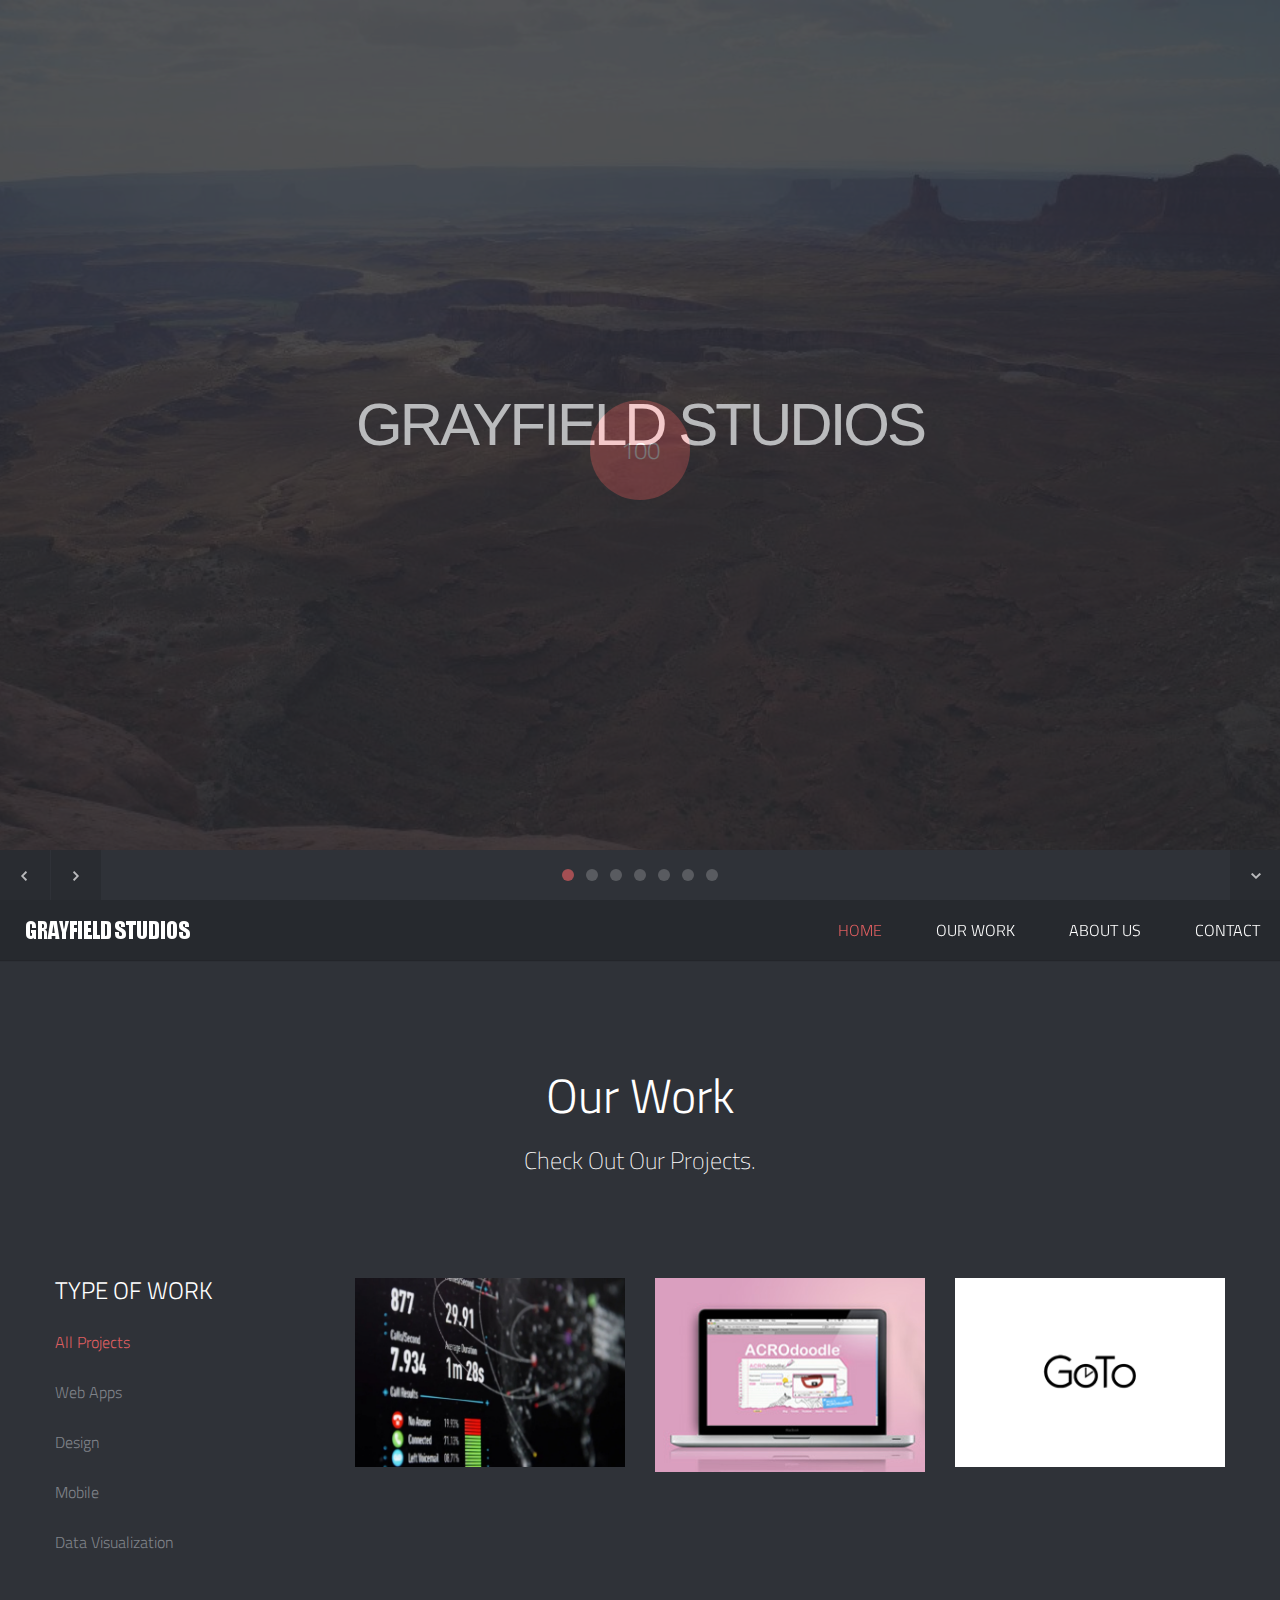
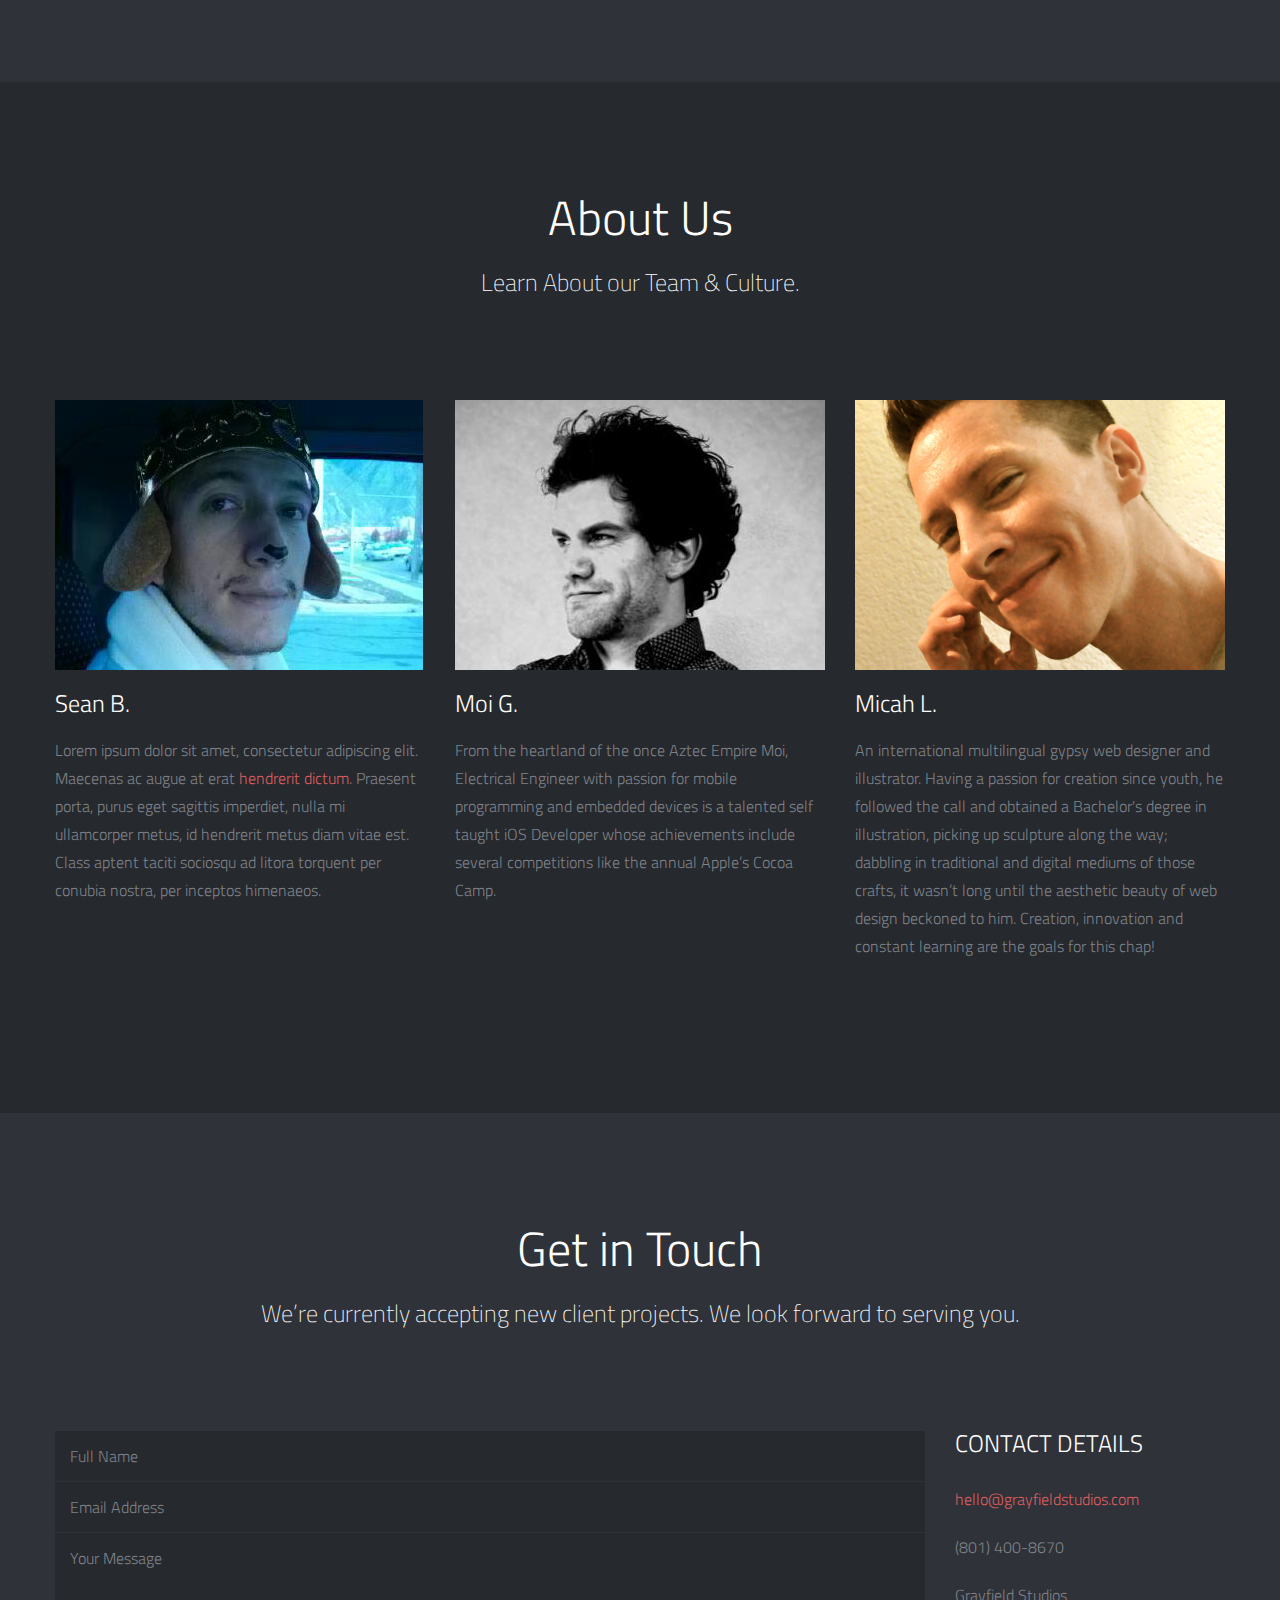
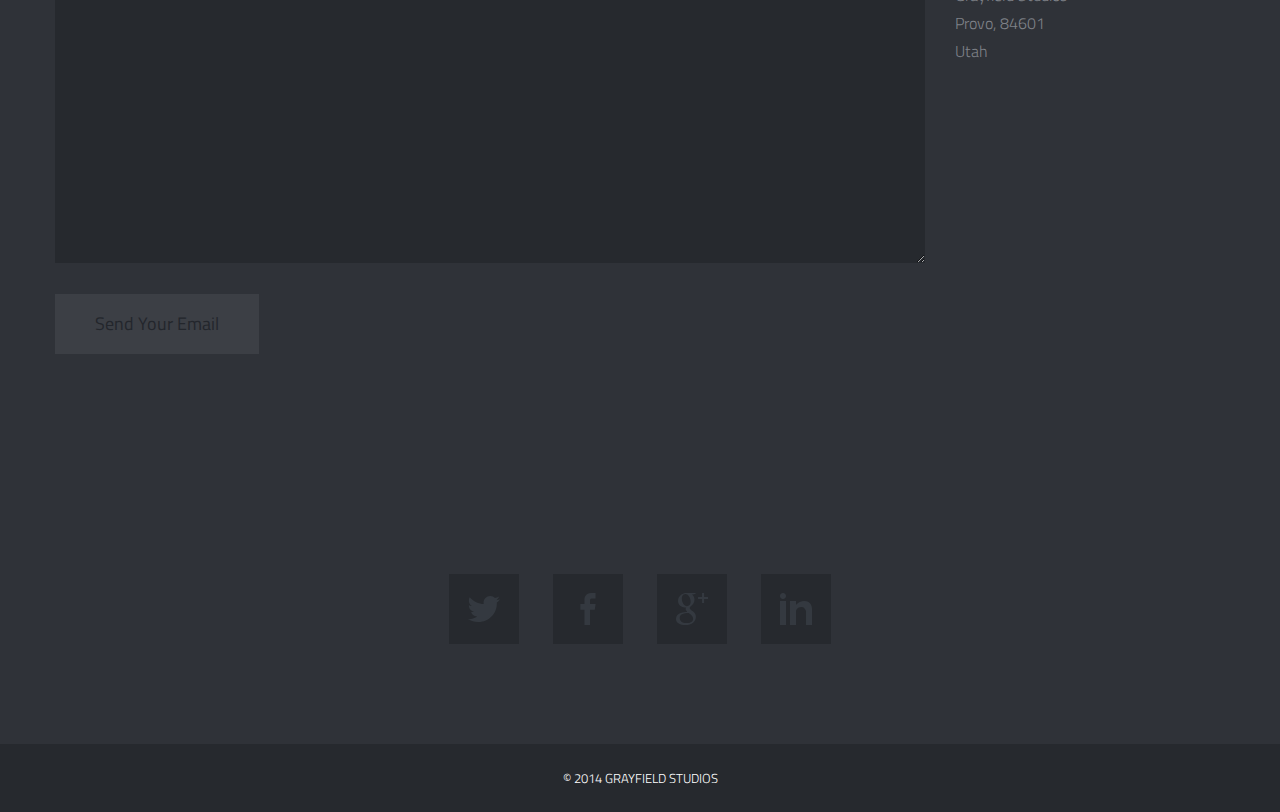
==== index1.html @ 5383a5b3 "First Github commit" ====
<!DOCTYPE html>
<!--[if lt IE 7]><html class="no-js lt-ie9 lt-ie8 lt-ie7" lang="en"> <![endif]-->
<!--[if (IE 7)&!(IEMobile)]><html class="no-js lt-ie9 lt-ie8" lang="en"><![endif]-->
<!--[if (IE 8)&!(IEMobile)]><html class="no-js lt-ie9" lang="en"><![endif]-->
<!--[if (IE 9)]><html class="no-js ie9" lang="en"><![endif]-->
<!--[if gt IE 8]><!--> <html lang="en-US"> <!--<![endif]-->
<head>

<!-- Meta Tags -->
<meta http-equiv="Content-Type" content="text/html; charset=UTF-8" />

<title>Grayfield Studios</title>

<meta name="description" content="Insert Your Site Description" />

<!-- Mobile Specifics -->
<meta name="viewport" content="width=device-width, initial-scale=1.0">
<meta name="HandheldFriendly" content="true"/>
<meta name="MobileOptimized" content="320"/>

<!-- Mobile Internet Explorer ClearType Technology -->
<!--[if IEMobile]>  <meta http-equiv="cleartype" content="on">  <![endif]-->

<!-- Bootstrap -->
<link href="_include/css/bootstrap.min.css" rel="stylesheet">

<!-- Main Style -->
<link href="_include/css/main.css" rel="stylesheet">

<!-- Supersized -->
<link href="_include/css/supersized.css" rel="stylesheet">
<link href="_include/css/supersized.shutter.css" rel="stylesheet">

<!-- FancyBox -->
<link href="_include/css/fancybox/jquery.fancybox.css" rel="stylesheet">

<!-- Font Icons -->
<link href="_include/css/fonts.css" rel="stylesheet">

<!-- Shortcodes -->
<link href="_include/css/shortcodes.css" rel="stylesheet">

<!-- Responsive -->
<link href="_include/css/bootstrap-responsive.min.css" rel="stylesheet">
<link href="_include/css/responsive.css" rel="stylesheet">

<!-- Supersized -->
<link href="_include/css/supersized.css" rel="stylesheet">
<link href="_include/css/supersized.shutter.css" rel="stylesheet">

<!-- Google Font -->
<link href='http://fonts.googleapis.com/css?family=Titillium+Web:400,200,200italic,300,300italic,400italic,600,600italic,700,700italic,900' rel='stylesheet' type='text/css'>

<!-- Fav Icon -->
<link rel="shortcut icon" href="#">

<link rel="apple-touch-icon" href="#">
<link rel="apple-touch-icon" sizes="114x114" href="#">
<link rel="apple-touch-icon" sizes="72x72" href="#">
<link rel="apple-touch-icon" sizes="144x144" href="#">

<!-- Modernizr -->
<script src="_include/js/modernizr.js"></script>

<!-- Analytics -->
<!--<script type="text/javascript">

  var _gaq = _gaq || [];
  _gaq.push(['_setAccount', 'Insert Your Code']);
  _gaq.push(['_trackPageview']);

  (function() {
    var ga = document.createElement('script'); ga.type = 'text/javascript'; ga.async = true;
    ga.src = ('https:' == document.location.protocol ? 'https://ssl' : 'http://www') + '.google-analytics.com/ga.js';
    var s = document.getElementsByTagName('script')[0]; s.parentNode.insertBefore(ga, s);
  })();

</script>
-->
<script>
  (function(i,s,o,g,r,a,m){i['GoogleAnalyticsObject']=r;i[r]=i[r]||function(){
  (i[r].q=i[r].q||[]).push(arguments)},i[r].l=1*new Date();a=s.createElement(o),
  m=s.getElementsByTagName(o)[0];a.async=1;a.src=g;m.parentNode.insertBefore(a,m)
  })(window,document,'script','//www.google-analytics.com/analytics.js','ga');

  ga('create', 'UA-53917622-1', 'auto');
  ga('send', 'pageview');

</script>
<!-- End Analytics -->

</head>


<body>

<!-- This section is for Splash Screen -->
<div class="ole">
    <section id="jSplash">
    	<div id="circle"></div>
    </section>
</div>
<!-- End of Splash Screen -->

<!-- Homepage Slider -->
<div id="home-slider">
    <div class="overlay"></div>

    <div class="slider-text">
    	<div id="slidecaption"></div>
    </div>

	<div class="control-nav">
        <a id="prevslide" class="load-item"><i class="font-icon-arrow-simple-left"></i></a>
        <a id="nextslide" class="load-item"><i class="font-icon-arrow-simple-right"></i></a>
        <ul id="slide-list"></ul>

        <a id="nextsection" href="#work"><i class="font-icon-arrow-simple-down"></i></a>
    </div>
</div>
<!-- End Homepage Slider -->

<!-- Header -->
<header>
    <div class="sticky-nav">
    	<a id="mobile-nav" class="menu-nav" href="#menu-nav"></a>

        <div id="logo">
        	<a id="goUp" href="#home-slider" title="Grayfield Studios | Creative Coders">Grayfield Studio</a>
        </div>

        <nav id="menu">
        	<ul id="menu-nav">
            	<li class="current"><a href="#home-slider">Home</a></li>
                <li><a href="#work">Our Work</a></li>
                <li><a href="#about">About Us</a></li>
                <li><a href="#contact">Contact</a></li>
				<!-- <li><a href="shortcodes.html" class="external">Shortcodes</a></li> -->
            </ul>
        </nav>

    </div>
</header>
<!-- End Header -->

<!-- Our Work Section -->
<div id="work" class="page">
	<div class="container">
    	<!-- Title Page -->
        <div class="row">
            <div class="span12">
                <div class="title-page">
                    <h2 class="title">Our Work</h2>
                    <h3 class="title-description">Check Out Our Projects.</h3>
                </div>
            </div>
        </div>
        <!-- End Title Page -->

        <!-- Portfolio Projects -->
        <div class="row">
        	<div class="span3">
            	<!-- Filter -->
                <nav id="options" class="work-nav">
                    <ul id="filters" class="option-set" data-option-key="filter">
                    	<li class="type-work">Type of Work</li>
                        <li><a href="#filter" data-option-value="*" class="selected">All Projects</a></li>
                        <li><a href="#filter" data-option-value=".webapps">Web Apps</a></li>
                        <li><a href="#filter" data-option-value=".design">Design</a></li>
                        <li><a href="#filter" data-option-value=".mobile">Mobile</a></li>
                        <li><a href="#filter" data-option-value=".datavis">Data Visualization</a></li>
                    </ul>
                </nav>
                <!-- End Filter -->
            </div>

            <div class="span9">
            	<div class="row">
                	<section id="projects">
                    	<ul id="thumbs">

							<!-- Item Project and Filter Name -->
                        	<li class="item-thumbs span3 datavis webapps">
                            	<!-- Fancybox - Gallery Enabled - Title - Full Image -->
                            	<a class="hover-wrap fancybox" data-fancybox-group="gallery" title="The City" href="_include/img/work/full/image-01-full.jpg">
                                	<span class="overlay-img"></span>
                                    <span class="overlay-img-thumb font-icon-plus"></span>
                                </a>
                                <!-- Thumb Image and Description -->
                                <img src="_include/img/work/thumbs/image-01.jpg" alt="Lorem ipsum dolor sit amet, consectetur adipiscing elit. Phasellus quis elementum odio. Curabitur pellentesque, dolor vel pharetra mollis.">
                            </li>
                        	<!-- End Item Project -->

							<!-- Item Project and Filter Name -->
                        	<li class="item-thumbs span3 design webapps">
                            	<!-- Fancybox - Gallery Enabled - Title - Full Image -->
                            	<a class="hover-wrap fancybox" data-fancybox-group="gallery" title="ACROdoodle" href="_include/img/work/full/image-02-full.jpg">
                                	<span class="overlay-img"></span>
                                    <span class="overlay-img-thumb font-icon-plus"></span>
                                </a>
                                <!-- Thumb Image and Description -->
                                <img src="_include/img/work/thumbs/image-02.jpg" alt="Lorem ipsum dolor sit amet, consectetur adipiscing elit. Phasellus quis elementum odio. Curabitur pellentesque, dolor vel pharetra mollis.">
                            </li>
                        	<!-- End Item Project -->

							<!-- Item Project and Filter Name -->
                        	<li class="item-thumbs span3 webapps mobile design">
                            	<!-- Fancybox - Gallery Enabled - Title - Full Image -->
                            	<a class="hover-wrap fancybox" data-fancybox-group="gallery" title="GoTo" href="_include/img/work/full/image-03-full.jpg">
                                	<span class="overlay-img"></span>
                                    <span class="overlay-img-thumb font-icon-plus"></span>
                                </a>
                                <!-- Thumb Image and Description -->
                                <img src="_include/img/work/thumbs/image-03.jpg" alt="Lorem ipsum dolor sit amet, consectetur adipiscing elit. Phasellus quis elementum odio. Curabitur pellentesque, dolor vel pharetra mollis <a href='http://www.giraffon.com/goto' target=_BLANK>GoTo</a> .">
                            </li>
                        	<!-- End Item Project -->

							<!-- Item Project and Filter Name -->
                        	<!-- <li class="item-thumbs span3 mobile"> -->
                            	<!-- Fancybox Media - Gallery Enabled - Title - Link to Video -->
                            	<!-- <a class="hover-wrap fancybox-media" data-fancybox-group="video" title="Video Content From Vimeo" href="http://vimeo.com/51460511"> -->
                                	<!-- <span class="overlay-img"></span> -->
                                    <!-- <span class="overlay-img-thumb font-icon-plus"></span> -->
                                <!-- </a> -->
                                <!-- Thumb Image and Description -->
                                <!-- <img src="_include/img/work/thumbs/image-08.jpg" alt="Video"> -->
                            <!-- </li> -->
                        	<!-- End Item Project -->

                        </ul>
                    </section>

            	</div>
            </div>
        </div>
        <!-- End Portfolio Projects -->
    </div>
</div>
<!-- End Our Work Section -->

<!-- About Section -->
<div id="about" class="page-alternate">
<div class="container">
    <!-- Title Page -->
    <div class="row">
        <div class="span12">
            <div class="title-page">
                <h2 class="title">About Us</h2>
                <h3 class="title-description">Learn About our Team &amp; Culture.</h3>
            </div>
        </div>
    </div>
    <!-- End Title Page -->

    <!-- People -->
    <div class="row">

        <!-- Start Profile -->
    	<div class="span4 profile">
        	<div class="image-wrap">
                <div class="hover-wrap">
                    <span class="overlay-img"></span>
                    <span class="overlay-text-thumb">CTO/Founder</span>
                </div>
                <img src="_include/img/profile/profile-02.jpg" alt="John Doe">
            </div>
            <h3 class="profile-name">Sean B.</h3>
            <p class="profile-description">Lorem ipsum dolor sit amet, consectetur adipiscing elit. Maecenas ac augue at erat <a href="#">hendrerit dictum</a>.
            Praesent porta, purus eget sagittis imperdiet, nulla mi ullamcorper metus, id hendrerit metus diam vitae est. Class aptent taciti sociosqu ad litora torquent per conubia nostra, per inceptos himenaeos.</p>

            <!-- <div class="social">
            	<ul class="social-icons">
                	<li><a href="#"><i class="font-icon-social-twitter"></i></a></li>
                    <li><a href="#"><i class="font-icon-social-dribbble"></i></a></li>
                    <li><a href="#"><i class="font-icon-social-facebook"></i></a></li>
                </ul>
            </div> -->
        </div>
        <!-- End Profile -->

        <!-- Start Profile -->
    	<div class="span4 profile">
        	<div class="image-wrap">
                <div class="hover-wrap">
                    <span class="overlay-img"></span>
                    <span class="overlay-text-thumb">iOS Developer</span>
                </div>
                <img src="_include/img/profile/profile-moi.jpg" alt="Moi G.">
            </div>
            <h3 class="profile-name">Moi G.</h3>
            <p class="profile-description">From the heartland of the once Aztec Empire Moi, Electrical Engineer with passion for mobile programming and embedded devices is a talented self taught iOS Developer whose achievements include several competitions like the annual Apple’s Cocoa Camp.</p>

            <!-- <div class="social">
            	<ul class="social-icons">
                	<li><a href="#"><i class="font-icon-social-twitter"></i></a></li>
                    <li><a href="#"><i class="font-icon-social-email"></i></a></li>
                </ul>
            </div> -->
        </div>
        <!-- End Profile -->

        <!-- Start Profile -->
        <div class="span4 profile">
            <div class="image-wrap">
                <div class="hover-wrap">
                    <span class="overlay-img"></span>
                    <span class="overlay-text-thumb">Designer</span>
                </div>
                <img src="_include/img/profile/profile-micah.jpg" alt="Micah L.">
            </div>
            <h3 class="profile-name">Micah L.</h3>
            <p class="profile-description">An international multilingual gypsy web designer and illustrator. Having a passion for creation since youth, he followed the call and obtained a Bachelor's degree in illustration, picking up sculpture along the way; dabbling in traditional and digital mediums of those crafts, it wasn’t long until the aesthetic beauty of web design beckoned to him. Creation, innovation and constant learning are the goals for this chap!</p>

            <!-- <div class="social">
                <ul class="social-icons">
                    <li><a href="#"><i class="font-icon-social-twitter"></i></a></li>
                    <li><a href="#"><i class="font-icon-social-dribbble"></i></a></li>
                    <li><a href="#"><i class="font-icon-social-facebook"></i></a></li>
                </ul>
            </div> -->
        </div>
        <!-- End Profile -->

    </div>
    <!-- End People -->

    <!-- Spacer -->
    <div class="row"><br></div>

    <!-- People Second Row -->
   <!--  <div class="row"> -->

        <!-- Start Profile -->
       <!--  <div class="span4 profile">
            <div class="image-wrap">
                <div class="hover-wrap">
                    <span class="overlay-img"></span>
                    <span class="overlay-text-thumb">Data Visualization</span>
                </div>
                <img src="_include/img/profile/profile-01.jpg" alt="John Doe">
            </div>
            <h3 class="profile-name">Dean C.</h3>
            <p class="profile-description">Lorem ipsum dolor sit amet, consectetur adipiscing elit. Maecenas ac augue at erat <a href="#">hendrerit dictum</a>.
            Praesent porta, purus eget sagittis imperdiet, nulla mi ullamcorper metus, id hendrerit metus diam vitae est. Class aptent taciti sociosqu ad litora torquent per conubia nostra, per inceptos himenaeos.</p> -->

            <!-- <div class="social">
                <ul class="social-icons">
                    <li><a href="#"><i class="font-icon-social-twitter"></i></a></li>
                    <li><a href="#"><i class="font-icon-social-dribbble"></i></a></li>
                    <li><a href="#"><i class="font-icon-social-facebook"></i></a></li>
                </ul>
            </div> -->
       <!--  </div> -->
        <!-- End Profile -->

        <!-- Start Profile -->
        <!-- <div class="span4 profile">
            <div class="image-wrap">
                <div class="hover-wrap">
                    <span class="overlay-img"></span>
                    <span class="overlay-text-thumb">Designer</span>
                </div>
                <img src="_include/img/profile/profile-01.jpg" alt="John Doe">
            </div>
            <h3 class="profile-name">Russell O.</h3>
            <p class="profile-description">Lorem ipsum dolor sit amet, consectetur adipiscing elit. Maecenas ac augue at erat <a href="#">hendrerit dictum</a>.
            Praesent porta, purus eget sagittis imperdiet, nulla mi ullamcorper metus, id hendrerit metus diam vitae est. Class aptent taciti sociosqu ad litora torquent per conubia nostra, per inceptos himenaeos.</p>
 -->
           <!--  <div class="social">
                <ul class="social-icons">
                    <li><a href="#"><i class="font-icon-social-twitter"></i></a></li>
                    <li><a href="#"><i class="font-icon-social-dribbble"></i></a></li>
                    <li><a href="#"><i class="font-icon-social-facebook"></i></a></li>
                </ul>
            </div> -->
        <!-- </div> -->
        <!-- End Profile -->

        <!-- Start Profile -->
        <!-- <div class="span4 profile">
            <div class="image-wrap">
                <div class="hover-wrap">
                    <span class="overlay-img"></span>
                    <span class="overlay-text-thumb">Developer</span>
                </div>
                <img src="_include/img/profile/profile-01.jpg" alt="Joshua Insanus">
            </div>
            <h3 class="profile-name">Sam B.</h3>
            <p class="profile-description">Lorem ipsum dolor sit amet, consectetur adipiscing elit. Maecenas ac augue at erat <a href="#">hendrerit dictum</a>.
            Praesent porta, purus eget sagittis imperdiet, nulla mi ullamcorper metus, id hendrerit metus diam vitae est. Class aptent taciti sociosqu ad litora torquent per conubia nostra, per inceptos himenaeos.</p> -->

            <!-- <div class="social">
                <ul class="social-icons">
                    <li><a href="#"><i class="font-icon-social-twitter"></i></a></li>
                    <li><a href="#"><i class="font-icon-social-linkedin"></i></a></li>
                    <li><a href="#"><i class="font-icon-social-google-plus"></i></a></li>
                    <li><a href="#"><i class="font-icon-social-vimeo"></i></a></li>
                </ul>
            </div> -->
       <!--  </div> -->
        <!-- End Profile -->

    <!-- End People Second Row -->
   <!--  </div> -->

</div>
</div>
<!-- End About Section -->


<!-- Contact Section -->
<div id="contact" class="page">
<div class="container">
    <!-- Title Page -->
    <div class="row">
        <div class="span12">
            <div class="title-page">
                <h2 class="title">Get in Touch</h2>
                <h3 class="title-description">We’re currently accepting new client projects. We look forward to serving you.</h3>
            </div>
        </div>
    </div>
    <!-- End Title Page -->

    <!-- Contact Form -->
    <div class="row">
    	<div class="span9">

        	<form id="contact-form" class="contact-form" action="#">
            	<p class="contact-name">
            		<input id="contact_name" type="text" placeholder="Full Name" value="" name="name" />
                </p>
                <p class="contact-email">
                	<input id="contact_email" type="text" placeholder="Email Address" value="" name="email" />
                </p>
                <p class="contact-message">
                	<textarea id="contact_message" placeholder="Your Message" name="message" rows="15" cols="40"></textarea>
                </p>
                <p class="contact-submit">
                	<a id="contact-submit" class="submit" href="#">Send Your Email</a>
                </p>

                <div id="response">

                </div>
            </form>

        </div>

        <div class="span3">
        	<div class="contact-details">
        		<h3>Contact Details</h3>
                <ul>
                    <li><a href="#">hello@grayfieldstudios.com</a></li>
                    <li>(801) 400-8670</li>
                    <li>Grayfield Studios<br>Provo, 84601<br>Utah</li>
                </ul>
            </div>
        </div>
    </div>
    <!-- End Contact Form -->
</div>
</div>
<!-- End Contact Section -->

<!-- Twitter Feed Area
<div id="twitter-feed" class="page-alternate">
	<div class="container">
    	<div class="row">
            <div class="span12">
                <div class="follow">
                    <a href="https://twitter.com/grayfieldstudio" title="Follow us on Twitter" target="_blank"><i class="font-icon-social-twitter"></i></a>
                </div>

                <!-- <div id="ticker" class="query">
                    <a class="twitter-timeline" href="https://twitter.com/grayfieldstudio" data-widget-id="502267094453350400">Tweets by @grayfieldstudio</a>

                    <script>!function(d,s,id){var js,fjs=d.getElementsByTagName(s)[0],p=/^http:/.test(d.location)?'http':'https';if(!d.getElementById(id)){js=d.createElement(s);js.id=id;js.src=p+"://platform.twitter.com/widgets.js";fjs.parentNode.insertBefore(js,fjs);}}(document,"script","twitter-wjs");</script>
                <!-- </div>
            </div>
        </div>
    </div>
</div>
End Twitter Feed -->

<!-- Socialize -->
<div id="social-area" class="page">
	<div class="container">
    	<div class="row">
            <div class="span12">
                <nav id="social">
                    <ul>
                        <li><a href="https://twitter.com/grayfieldstudio" title="Follow Me on Twitter" target="_blank"><span class="font-icon-social-twitter"></span></a></li>
                        <li><a href="https://www.facebook.com/grayfieldstudios" title="Follow Me on Facebook" target="_blank"><span class="font-icon-social-facebook"></span></a></li>
                        <li><a href="https://plus.google.com/grayfieldstudios" title="Follow Me on Google Plus" target="_blank"><span class="font-icon-social-google-plus"></span></a></li>
                        <li><a href="http://www.linkedin.com/in/grayfieldstudios" title="Follow Me on LinkedIn" target="_blank"><span class="font-icon-social-linkedin"></span></a></li>
                    </ul>
                </nav>
            </div>
        </div>
    </div>
</div>
<!-- End Socialize -->

<!-- Footer -->
<footer>
	<p class="credits">&copy; 2014 Grayfield Studios</p>
</footer>
<!-- End Footer -->

<!-- Back To Top -->
<a id="back-to-top" href="#">
	<i class="font-icon-arrow-simple-up"></i>
</a>
<!-- End Back to Top -->


<!-- Js -->
<script src="http://ajax.googleapis.com/ajax/libs/jquery/1.9.1/jquery.min.js"></script> <!-- jQuery Core -->
<script src="_include/js/bootstrap.min.js"></script> <!-- Bootstrap -->
<script src="_include/js/supersized.3.2.7.min.js"></script> <!-- Slider -->
<script src="_include/js/waypoints.js"></script> <!-- WayPoints -->
<script src="_include/js/waypoints-sticky.js"></script> <!-- Waypoints for Header -->
<script src="_include/js/jquery.isotope.js"></script> <!-- Isotope Filter -->
<script src="_include/js/jquery.fancybox.pack.js"></script> <!-- Fancybox -->
<script src="_include/js/jquery.fancybox-media.js"></script> <!-- Fancybox for Media -->
<script src="_include/js/jquery.tweet.js"></script> <!-- Tweet -->
<script src="_include/js/plugins.js"></script> <!-- Contains: jPreloader, jQuery Easing, jQuery ScrollTo, jQuery One Page Navi -->
<script src="_include/js/main.js"></script> <!-- Default JS -->
<!-- End Js -->

</body>
</html>
---- _include/css/main.css ----
/*
Theme Name: Brushed 
Theme URI: http://www.themes.alessioatzeni.com/html/brushed/
Author: Alessio Atzeni
Author URI: http://www.alessioatzeni.com
Description: Personal Website and Portfolio of Alessio Atzeni
Version: 1.0
*/


/* ==================================================
   Basic Styles
================================================== */

html, body {
	height: 100%;
}

html, hmtl a{
	width:100%;
	font-size: 100%; 
	-webkit-text-size-adjust: 100%;
	-ms-text-size-adjust: 100%;
}

body{
	background:#2F3238;
	color:#7F8289;
	font-weight:300;
	font-size:16px;
	font-family: 'Titillium Web', sans-serif;
	line-height:28px;
}


a{
	color:#DE5E60;
	text-decoration: none;
	cursor: pointer;

	-webkit-transition: color 0.1s linear 0s;
	   -moz-transition: color 0.1s linear 0s;
		 -o-transition: color 0.1s linear 0s;
		    transition: color 0.1s linear 0s;
}

a:hover,
a:active,
a:focus{
	outline: 0;
	color:#FFFFFF;
	text-decoration:none;
}

a img {
	border: none;
}

a > img {
	vertical-align: bottom;
}

img {
	max-width: none;
}

strong {
  	font-weight: 500;
}

p {
	margin: 0 0 30px;
}

hr {
	border-style: dashed;
	border-color: #3C3F45;
	border-bottom: none;
	border-left: none;
	border-right: none;
	margin: 50px 0;
}

.align_left{
	float:left;
	margin:0 25px 0 0px!important;
}

.align_right{
	float:right;
	margin:0 0 0 25px!important;
}

.text_align_left {
	text-align: left;
}

.text_align_center {
	text-align: center;
}

.text_align_right {
	text-align: right;
}

.color-text {
    color: #DE5E60;
}

.through{
	text-decoration:line-through;
}

input, button, select, textarea {
	font-weight: 300;
	font-family: 'Titillium Web', sans-serif;
	outline: 0;
}

input:focus,
textarea:focus,
input[type="text"]:focus {
	outline: 0;
}

input:-moz-placeholder,
textarea:-moz-placeholder {
  color: #7F8289;
}

input:-ms-input-placeholder,
textarea:-ms-input-placeholder {
  color: #7F8289;
}

input::-webkit-input-placeholder,
textarea::-webkit-input-placeholder {
  color: #7F8289;
}

/* ==================================================
   Code and Pre
================================================== */

code,
pre {
  	padding: 0 3px 2px;
  	-webkit-border-radius: 3px;
       -moz-border-radius: 3px;
            border-radius: 3px;
  	color: #232527;
  	font-size: 12px;
  	font-family: Monaco, Menlo, Consolas, "Courier New", monospace;
}

code {
  	padding: 2px 4px;
  	border: 1px solid #dde4e9;
  	background-color: #F6F6F6;
  	color: #232527;
  	white-space: nowrap;
}

pre {
  	display: block;
  	margin: 70px 50px;
  	padding: 30px;
  	border: 1px solid #dde4e9;
  	-webkit-border-radius: 4px;
       -moz-border-radius: 4px;
            border-radius: 4px;
  	background-color: #FCFCFC;
  	white-space: pre;
  	white-space: pre-wrap;
  	word-wrap: break-word;
  	word-break: break-all;
  	font-size: 12px;
  	line-height: 20px;
}

pre code {
  	padding: 0;
  	border: 0;
  	background-color: transparent;
  	color: inherit;
  	white-space: pre;
  	white-space: pre-wrap;
}

.pre-scrollable {
  	overflow-y: scroll;
  	max-height: 340px;
}

/* ==================================================
   Typography
================================================== */

h1,
h2,
h3,
h4,
h5,
h6{
	margin:0 0 20px 0;
	color:#FFFFFF;
	font-weight:300;
	font-family: 'Titillium Web', sans-serif;
	line-height:1.5em;
}

h1{
	font-size:48px;
}

h2{
	font-size:36px;
}

h3{
	font-size:24px;
}

h4{
	font-size:20px;
}

h5{
	font-size:18px;
}

h6{
	font-size:16px;
}

h3.spec {
	color: #FFFFFF;
    font-size: 24px;
    font-weight: 300;
    line-height: 1em;
    margin-bottom: 30px;
    text-transform: uppercase;
}


/* ==================================================
   Margin Bottom Sets
================================================== */

.margin-0{
	margin-bottom:0 !important;
}

.margin-10{
	margin-bottom:10px !important;
}

.margin-15{
	margin-bottom:15px !important;
}

.margin-20{
	margin-bottom:20px !important;
}

.margin-30{
	margin-bottom:30px !important;
}

.margin-40{
	margin-bottom:40px !important;
}

.margin-50{
	margin-bottom:50px !important;
}

.margin-60{
	margin-bottom:60px !important;
}

.margin-70{
	margin-bottom:70px !important;
}

.margin-80{
	margin-bottom:80px !important;
}

/* ==================================================
   Home Slider
================================================== */

#home-slider {
	position: relative;
	overflow: hidden;
	height: 100%;
}

#home-slider .overlay {
	position: absolute;
	width: 100%;
	height: 100%;
	background: #26292E;
	opacity: 0.7;
	filter: alpha(opacity=70);
	z-index: 0;
}

#home-slider .slider-text {
	position: absolute;
	left: 50%;
	top: 50%;
	margin: -150px 0 0 -585px;
	width: 1170px;
	height: 250px;
	text-align: center;
	z-index: 2;	
}

#home-slider #slidecaption {
	width: 100%;
	line-height: 250px;
	margin: 0;
	text-align: center;
	text-shadow: none;
}

#home-slider .slide-content {
	font-size: 60px;
	color: #FFFFFF;
	letter-spacing: -3px;
	text-transform: uppercase;
}

#home-slider .control-nav {
	position: absolute;
	width: 100%;
	background: #2F3238;
	height: 50px;
	bottom: 0;
	z-index: 2;
}

#home-slider #nextslide,
#home-slider #prevslide {
	background-image: none;
	background-color: #26292E;
	display: inline-block;
	margin: 0;
	position: relative;
	top: 0;
	left: 0;
	right: 0;
	width: 50px;
	height: 50px;
	opacity: 1;
	filter: alpha(opacity=100);

	-webkit-transition: background 0.1s linear 0s;
	   -moz-transition: background 0.1s linear 0s;
		 -o-transition: background 0.1s linear 0s;
		    transition: background 0.1s linear 0s;
}

#home-slider #nextslide {
	margin-left: -3px;
}

#home-slider #nextsection {
	float:right;
}

#home-slider #nextslide:hover,
#home-slider #prevslide:hover {
	background-color:#DE5E60;
}

#home-slider #nextslide i,
#home-slider #prevslide i {
	font-size: 16px;
	color: #FFFFFF;
	position: absolute;
	left: 50%;
	top: 50%;
	margin-top: -7px;
	line-height: 1em;
}

#home-slider #nextslide i {
	margin-left: -8px;
}

#home-slider #prevslide i {
	margin-left: -9px;
}

#home-slider ul#slide-list {
	top: 50%;
	padding: 0;
	margin:-6px 0 0 0;
}

#home-slider ul#slide-list li {
	margin-right: 12px;
}

#home-slider ul#slide-list li:last-child {
	margin-right: 0;
}

#home-slider ul#slide-list li a {
	background-color: #6E7074;
	background-image: none;
	width: 12px;
	height: 12px;

	-webkit-border-radius: 999px;
	-moz-border-radius: 999px;
	border-radius: 999px;

	-webkit-transition: background 0.1s linear 0s;
	   -moz-transition: background 0.1s linear 0s;
		 -o-transition: background 0.1s linear 0s;
		    transition: background 0.1s linear 0s;
}

#home-slider ul#slide-list li a:hover {
	background-color: #FFFFFF;
}

#home-slider ul#slide-list li.current-slide a,
#home-slider ul#slide-list li.current-slide a:hover {
	background-color:#DE5E60;
}

#home-slider #nextsection {
	background-color: #26292E;
	margin: 0;
	position: relative;
	float:right;
	width: 50px;
	height: 50px;

	-webkit-transition: background 0.1s linear 0s;
	   -moz-transition: background 0.1s linear 0s;
		 -o-transition: background 0.1s linear 0s;
		    transition: background 0.1s linear 0s;
}

#home-slider #nextsection:hover {
	background-color:#DE5E60;
}

#home-slider #nextsection i {
	font-size: 16px;
	color: #FFFFFF;
	position: absolute;
	left: 50%;
	top: 50%;
	margin-top: -7px;
	line-height: 1em;
}

#home-slider #nextsection i {
	margin-left: -7px;
}


/* ==================================================
   Header
================================================== */

header {
	width: 100%;
	z-index: 99;
}

header .sticky-nav {
	position: relative;
	width: 100%;
	height: 60px;
	background: #26292E;
	z-index: 1001;

	-webkit-box-shadow: 0 1px 1px rgba(0, 0, 0, 0.25);
	-moz-box-shadow: 0 1px 1px rgba(0, 0, 0, 0.25);
	box-shadow: 0 1px 1px rgba(0, 0, 0, 0.25);
}

header .sticky-nav.stuck {
	position: fixed;
	top: 0;
	left: 0;
	z-index: 1001;
}

header #logo {
	color: #FFFFFF;
	float: left;
	padding: 15px 0;
	margin-left: 20px;
}

header #logo a {
	background: url(../img/logo.png) no-repeat;
	width: 200px;
	height: 30px;
	text-indent: -9999px;
	display: block;
	opacity: 1;
	filter: alpha(opacity=100);
	
	-webkit-transition: opacity 0.25s ease-in-out 0s;	
	   -moz-transition: opacity 0.25s ease-in-out 0s;
		 -o-transition: opacity 0.25s ease-in-out 0s;
		    transition: opacity 0.25s ease-in-out 0s;	
}

header #logo a:hover {
	opacity: 0.65;
	filter: alpha(opacity=65);	
}

nav#menu {
	float: right;
	margin-right: 20px;
}

nav#menu #menu-nav {
	margin: 0;
	padding: 0;	
}

nav#menu #menu-nav li {
	list-style: none;
	display: inline-block;
	margin-left: 50px;	
}

nav#menu #menu-nav li:first-child {
	margin-left: 0;	
}

nav#menu #menu-nav li a {
	color: #FFFFFF;
	font-size: 16px;
	font-weight: 300;
	line-height: 60px;
	display: block;
	text-transform: uppercase;
}

nav#menu #menu-nav li.current a,
nav#menu #menu-nav li a:hover {
	color: #DE5E60;
}


/* ==================================================
   Mobile Navigation
================================================== */

#mobile-nav {
	display: none;	
}

.menu-nav {
	background:url(../img/menu-mobile.png) 0 0 no-repeat;
	width: 16px;
	height: 16px;
	display: block;
	margin: 22px 0 0 0;
	
	-webkit-transform: rotate(0deg);
	   -moz-transform: rotate(0deg);
		-ms-transform: rotate(0deg);
		 -o-transform: rotate(0deg);
			transform: rotate(0deg);
	
	-webkit-transition: -webkit-transform 250ms ease-out 0s;	
	   -moz-transition: -moz-transform 250ms ease-out 0s;
		 -o-transition: -o-transform 250ms ease-out 0s;
		    transition: transform 250ms ease-out 0s;
}

.menu-nav.open {
	background-position: 0 -16px;
		  
	-webkit-transform: rotate(-180deg);
	   -moz-transform: rotate(-180deg);
		-ms-transform: rotate(-180deg);
		 -o-transform: rotate(-180deg);
			transform: rotate(-180deg);
	
	-webkit-transition: -webkit-transform 250ms ease-out 0s;	
	   -moz-transition: -moz-transform 250ms ease-out 0s;
		 -o-transition: -o-transform 250ms ease-out 0s;
		    transition: transform 250ms ease-out 0s;	
}

#navigation-mobile {
	display: none;
	text-align: center;
	width: 100%;
	background: #26292E;	
	border-bottom: 1px solid #2F3238;
	position: relative;
	float: left;
	z-index: 9999;
}

#navigation-mobile li {
	list-style: none;
	border-top: 1px solid #2F3238;
}

#navigation-mobile li a{
	display: block;
	font-size: 16px;
	text-transform: uppercase;
	padding: 20px 0;
}


/* ==================================================
   Section Page
================================================== */

.page {
	background: #2F3238;
	padding: 100px 0;
	position: relative;
	z-index: 99;
}

.page-alternate {
	background: #26292E;
	padding: 100px 0;
	position: relative;
	z-index: 99;
}

.title-page {
	text-align: center;
	margin-bottom: 100px;	
}

.title-page .title {
	font-size: 48px;
	margin: 0 0 10px 0
}

.title-page .title-description {
	font-size: 24px;
	font-weight: 200;
	margin: 0;
}

/* ==================================================
   Section Portfolio
================================================== */

.type-work {
	color: #FFFFFF;
	font-size: 24px;
	font-weight: 300;
	margin-bottom: 30px;
	line-height: 1em;
	text-transform: uppercase;
}

.work-nav #filters {
	margin: 0;
	padding: 0;
	list-style: none;
}

.work-nav #filters li {
	margin: 0 0 30px 0;
	padding: 0;
}

.work-nav #filters li a {
	color: #7F8289;
	font-size: 16px;
	display: block;	
}

.work-nav #filters li a:hover {
	color: #FFFFFF;
}

.work-nav #filters li a.selected {
	color: #DE5E60;
}

#thumbs {
	margin: 0;
	padding: 0;	
}

#thumbs li {
	list-style-type: none;
}

.item-thumbs {
	position: relative;
	overflow: hidden;
	margin-bottom: 30px;
	cursor: pointer;
}

.item-thumbs a + img {
	width: 100%;	
}

.item-thumbs .hover-wrap {
	position: absolute;
	display: block;
	width: 100%;
	height: 100%;
	
	opacity: 0;
	filter: alpha(opacity=0);
	
	-webkit-transition: all 450ms ease-out 0s;	
	   -moz-transition: all 450ms ease-out 0s;
		 -o-transition: all 450ms ease-out 0s;
		    transition: all 450ms ease-out 0s;
		  
	-webkit-transform: rotateY(180deg) scale(0.5,0.5);
	   -moz-transform: rotateY(180deg) scale(0.5,0.5);
		-ms-transform: rotateY(180deg) scale(0.5,0.5);
		 -o-transform: rotateY(180deg) scale(0.5,0.5);
			transform: rotateY(180deg) scale(0.5,0.5);	
}

.item-thumbs:hover .hover-wrap,
.item-thumbs.active .hover-wrap {
	opacity: 1;
	filter: alpha(opacity=100);
	
	-webkit-transform: rotateY(0deg) scale(1,1);
	   -moz-transform: rotateY(0deg) scale(1,1);
		-ms-transform: rotateY(0deg) scale(1,1);
		 -o-transform: rotateY(0deg) scale(1,1);
		    transform: rotateY(0deg) scale(1,1);
}

.item-thumbs .hover-wrap .overlay-img {
	position: absolute;
	width: 100%;
	height: 100%;
	background: #DE5E60;
	
	opacity: 0.80;
	filter: alpha(opacity=80);
}

.item-thumbs .hover-wrap .overlay-img-thumb {
	position: absolute;
	top: 50%;
	left: 50%;
	margin: -16px 0 0 -16px;
	color: #FFFFFF;
	font-size: 32px;
	line-height: 1em;
	
	opacity: 1;
	filter: alpha(opacity=100);
}


/* ==================================================
   About Section
================================================== */

.profile-name {
	margin-bottom: 15px;	
}

.profile-description {
	margin-bottom: 25px;	
}

.image-wrap {
	position: relative;
	overflow: hidden;
	margin-bottom: 15px;
	cursor: pointer;
}

.image-wrap img {
	width: 100%;	
}

.image-wrap  .hover-wrap {
	position: absolute;
	display: block;
	width: 100%;
	height: 100%;
	
	opacity: 0;
	filter: alpha(opacity=0);
	
	-webkit-transition: all 450ms ease-out 0s;	
	   -moz-transition: all 450ms ease-out 0s;
		 -o-transition: all 450ms ease-out 0s;
		    transition: all 450ms ease-out 0s;
		  
	-webkit-transform: rotateY(180deg) scale(0.5,0.5);
	   -moz-transform: rotateY(180deg) scale(0.5,0.5);
		-ms-transform: rotateY(180deg) scale(0.5,0.5);
		 -o-transform: rotateY(180deg) scale(0.5,0.5);
			transform: rotateY(180deg) scale(0.5,0.5);	
}

.image-wrap:hover .hover-wrap,
.image-wrap.active .hover-wrap {
	opacity: 1;
	filter: alpha(opacity=100);
	
	-webkit-transform: rotateY(0deg) scale(1,1);
	   -moz-transform: rotateY(0deg) scale(1,1);
		-ms-transform: rotateY(0deg) scale(1,1);
		 -o-transform: rotateY(0deg) scale(1,1);
		    transform: rotateY(0deg) scale(1,1);
}

.image-wrap .hover-wrap .overlay-img {
	position: absolute;
	width: 100%;
	height: 100%;
	background: #DE5E60;
	
	opacity: 0.80;
	filter: alpha(opacity=80);
}

.image-wrap .hover-wrap .overlay-text-thumb {
	position: absolute;
	width: 100%;
	height: 32px;
	top: 50%;
	margin: -16px 0 0 0;
	color: #FFFFFF;
	font-size: 20px;
	font-weight: 300;
	line-height: 32px;
	text-transform: uppercase;
	text-align: center;
	
	opacity: 1;
	filter: alpha(opacity=100);
}

.social-icons {
	margin: 0;
	padding: 0;
}

.social-icons li {
	display: inline-block;
	margin-left: 15px;	
}

.social-icons li:first-child {
	margin-left: 0;
}

.social-icons li a{
	color: #FFFFFF;
	font-size: 16px;
	line-height: 1em;
	width: 16px;
	height: 16px;
	
	opacity: 0.3;
	filter: alpha(opacity=30);
	
	-webkit-transition: opacity 0.1s linear 0s;	
	   -moz-transition: opacity 0.1s linear 0s;
		 -o-transition: opacity 0.1s linear 0s;
		    transition: opacity 0.1s linear 0s;
}

.social-icons li a:hover{
	opacity: 1;
	filter: alpha(opacity=100);
}

/* ==================================================
   Contact Section
================================================== */

.contact-details h3 {
	color: #FFFFFF;
    font-size: 24px;
    font-weight: 300;
    margin-bottom: 30px;
	line-height: 1em;
    text-transform: uppercase;
}

.contact-details ul {
	margin: 0;
	padding: 0;
	list-style: none;	
}

.contact-details ul li {
	margin: 0 0 20px;
	line-height: 28px;
	padding: 0;	
}

#contact-form {
	margin-bottom: 0;	
}

#contact-form p {
	margin-bottom: 1px;	
}

#contact-form input,
#contact-form textarea {
    border: none;
	-webkit-border-radius: 0;
	-moz-border-radius: 0;
    border-radius: 0;
	
    -webkit-box-shadow: none;
	-moz-box-shadow: none;
	box-shadow: none;
	
	background: #26292E;
    color: #FFFFFF;
    font-size: 16px;
    height: auto;
    padding: 15px;
	margin: 0;
	
    resize: none;
}

#contact-form input {
    width: 100%;
	-webkit-box-sizing: border-box;
	-moz-box-sizing: border-box;
	box-sizing: border-box;
}

#contact-form textarea {
    width: 100%;
	resize: vertical;
	-webkit-box-sizing: border-box;
	-moz-box-sizing: border-box;
	box-sizing: border-box;
}

#contact-form .submit {
    background: #3C3F45;
    color: #23262C;
    cursor: pointer;
    display: inline-block;
    font-size: 18px;
    font-weight: 500;
    padding: 16px 40px;
    text-align: center;
    vertical-align: middle;
    width: auto;
	margin-top: 30px;
	
	-webkit-transition: background 0.1s linear 0s, color 0.1s linear 0s;	
	   -moz-transition: background 0.1s linear 0s, color 0.1s linear 0s;
		 -o-transition: background 0.1s linear 0s, color 0.1s linear 0s;
		    transition: background 0.1s linear 0s, color 0.1s linear 0s;
}

#contact-form .submit:hover {
    background: #DE5E60;
    color: #FFFFFF;
}

#response {
	margin-top: 20px;
	color: #FFFFFF;
}


/* ==================================================
   Twitter Feed
================================================== */

#twitter-feed {
	padding: 100px 0 90px;
	text-align: center;	
}

#twitter-feed .follow {
	position: absolute;
	bottom: 30px;
	left: 50%;
	margin-left: -8px;
	font-size: 16px;	
}

#ticker .tweet_list {
	margin: 0;
	padding: 0;
	height: 64px;
	list-style: none;
	overflow-y: hidden;	
}

#ticker .tweet_list li {
	font-size: 18px;
	height: 64px;
	line-height: 28px;
	overflow: hidden;
}

#ticker .tweet_list .tweet_time a {
	color: #7f8289;
	font-size: 14px;
	font-style: italic;
	margin-left: 10px;	
}

#ticker .tweet_list .tweet_time a:hover {
	color: #FFFFFF;	
}


/* ==================================================
   Social Area
================================================== */

#social-area {
    text-align: center;
}

#social-area #social ul {
	margin: 0;
	padding: 0;
}

#social-area #social ul li {
	display: inline-block;
	margin-left: 30px;
	list-style: none;
	cursor: pointer;
}

#social-area #social ul li:first-child {
	margin-left: 0;
}

#social ul li a {
	display: block;
	width: 70px;
	height: 70px;

	background: #26292E;
	
	-webkit-transition: all 400ms ease-out 0s;	
	   -moz-transition: all 400ms ease-out 0s;
		 -o-transition: all 400ms ease-out 0s;
		    transition: all 400ms ease-out 0s;
	
	-webkit-transform: rotateY(180deg);
	   -moz-transform: rotateY(180deg);
		-ms-transform: rotateY(180deg);
		 -o-transform: rotateY(180deg);
			transform: rotateY(180deg);
}

#social ul li a span {
	display: inline-block;
	margin: 0;
	color: #55606a;
	font-size: 32px;
	line-height: 70px;
	
	opacity: 0.3;
	filter: alpha(opacity=30);
	
	-webkit-transition: all 400ms ease-out 0s;	
	   -moz-transition: all 400ms ease-out 0s;
		 -o-transition: all 400ms ease-out 0s;
		    transition: all 400ms ease-out 0s;
		  
	-webkit-transform: rotateY(180deg);
	   -moz-transform: rotateY(180deg);
		-ms-transform: rotateY(180deg);
		 -o-transform: rotateY(180deg);
			transform: rotateY(180deg);
}

#social ul li:hover a,
#social ul li.active a {
	background-color: #DE5E60;	
	
	-webkit-transform: rotateY(0deg);
	   -moz-transform: rotateY(0deg);
		-ms-transform: rotateY(0deg);
		 -o-transform: rotateY(0deg);
		    transform: rotateY(0deg);
}

#social ul li:hover a span,
#social ul li.active a span {
	color: #FFFFFF;
	opacity: 1;
	filter: alpha(opacity=100);
	
	-webkit-transform: rotateY(0deg);
	   -moz-transform: rotateY(0deg);
		-ms-transform: rotateY(0deg);
		 -o-transform: rotateY(0deg);
			transform: rotateY(0deg);
}

/* ==================================================
   Footer
================================================== */

footer {
	position: relative;
	width: 100%;
	height: auto;
	background: #26292E;
	text-align: center;
	z-index: 99;
}

footer .credits {
	color: #FFFFFF;
	font-size: 13px;
	margin-bottom: 0;
	padding: 20px 0;
	text-transform: uppercase;	
}

/* ==================================================
   Back to Top
================================================== */

#back-to-top {
	display: none;
	background-color: #3C3F45;
	margin: 0;
	position: fixed;
	bottom: 0;
	right: 0;
	width: 50px;
	height: 50px;
	z-index: 99;
	
	-webkit-transition: background 0.1s linear 0s;	
	   -moz-transition: background 0.1s linear 0s;
		 -o-transition: background 0.1s linear 0s;
		    transition: background 0.1s linear 0s;
}

#back-to-top:hover {
	background-color:#DE5E60;
}

#back-to-top i {
	font-size: 16px;
	color: #FFFFFF;
	position: absolute;
	left: 50%;
	top: 50%;
	margin-top: -7px;
	line-height: 1em;
}

#back-to-top i {
	margin-left: -7px;	
}


/* ==================================================
   Preloader
================================================== */

#jpreOverlay,
#jSplash {
	background-color: #2F3238;
	position: absolute;
	width: 100%;
	height: 100%;
	z-index: 700;
}

#jpreSlide{
	position: absolute;
	top: 50% !important;
	left: 50% !important;
	margin: -50px 0 0 -50px;
	width: 100px;
	height: 100px;
}

#jpreLoader {
	position: relative !important;
	width: 100% !important;
	height: 100% !important;
	top: 0 !important;	
}

#jprePercentage {
	width: 50px;
	height: 50px !important;
	line-height: 50px;
	position: absolute !important;
	text-align: center;
	left: 50%;
	top: 50%;
	margin: -25px 0 0 -25px;
	z-index: 800;
	
	font-size: 24px;
	color: #FFFFFF;	

	-webkit-animation: circle 1s infinite forwards;
	   -moz-animation: circle 1s infinite forwards;
		-ms-animation: circle 1s infinite forwards;
		 -o-animation: circle 1s infinite forwards;
			animation: circle 1s infinite forwards;
}

#circle {
	position: absolute;
	top: 50%;
	left: 50%;
	z-index: 11;
	margin: -50px 0 0 -50px;
	width: 100px;
	height: 100px;
	background: #DE5E60;
	-webkit-border-radius: 999px;
	-moz-border-radius: 999px;
	border-radius: 999px;
	opacity: 0;
	filter: alpha(opacity=0);
			
	-webkit-animation: circle 1s infinite forwards;
	   -moz-animation: circle 1s infinite forwards;
		-ms-animation: circle 1s infinite forwards;
			animation: circle 1s infinite forwards;
}

@-webkit-keyframes circle {
	0% {-webkit-transform: rotateY(0deg);
		-webkit-animation-timing-function: ease-in;
	}
	50% {-webkit-transform: rotateY(180deg);
		-webkit-animation-timing-function: ease-out;
	}
	100% {-webkit-transform: rotateY(0deg);
		-webkit-animation-timing-function: ease-in;
	}
}

@-moz-keyframes circle {
	0% {-moz-transform: rotateY(0deg);
	}
	50% {-moz-transform: rotateY(180deg);
		-moz-animation-timing-function: ease-out;
	}
	100% {-moz-transform: rotateY(0deg);
		-moz-animation-timing-function: ease-in;
	}
}

@-ms-keyframes circle {
	0% {-ms-transform: rotateY(0deg);
		-ms-animation-timing-function: ease-in;
	}
	50% {-ms-transform: rotateY(180deg);
		-ms-animation-timing-function: ease-out;
	}
	100% {-ms-transform: rotateY(0deg);
		-ms-animation-timing-function: ease-in;
	}
}

@-o-keyframes circle {
	0% {-o-transform: rotateY(0deg);
		-o-animation-timing-function: ease-in;
	}
	50% {-o-transform: rotateY(180deg);
		-o-animation-timing-function: ease-out;
	}
	100% {-o-transform: rotateY(0deg);
		-o-animation-timing-function: ease-in;
	}
}

@keyframes circle {
	0% {transform: rotateY(0deg);
		animation-timing-function: ease-in;
	}
	50% {transform: rotateY(180deg);
		animation-timing-function: ease-out;
	}
	100% {transform: rotateY(0deg);
		animation-timing-function: ease-in;
	}
}


/* ==================================================
   Isotope Filtering
================================================== */

/**** Isotope Filtering ****/

.isotope-item {
  z-index: 2;
}

.isotope-hidden.isotope-item {
  pointer-events: none;
  z-index: 1;
}

/**** Isotope CSS3 transitions ****/

.isotope,
.isotope .isotope-item {
  -webkit-transition-duration: 0.8s;
     -moz-transition-duration: 0.8s;
      -ms-transition-duration: 0.8s;
       -o-transition-duration: 0.8s;
          transition-duration: 0.8s;
}

.isotope {
  -webkit-transition-property: height, width;
     -moz-transition-property: height, width;
      -ms-transition-property: height, width;
       -o-transition-property: height, width;
          transition-property: height, width;
}

.isotope .isotope-item {
  -webkit-transition-property: -webkit-transform, opacity;
     -moz-transition-property:    -moz-transform, opacity;
      -ms-transition-property:     -ms-transform, opacity;
       -o-transition-property:      -o-transform, opacity;
          transition-property:         transform, opacity;
}

/**** disabling Isotope CSS3 transitions ****/

.isotope.no-transition,
.isotope.no-transition .isotope-item,
.isotope .isotope-item.no-transition {
  -webkit-transition-duration: 0s;
     -moz-transition-duration: 0s;
      -ms-transition-duration: 0s;
       -o-transition-duration: 0s;
          transition-duration: 0s;
}

/* End: Recommended Isotope styles */



/* disable CSS transitions for containers with infinite scrolling*/
.isotope.infinite-scrolling {
  -webkit-transition: none;
     -moz-transition: none;
      -ms-transition: none;
       -o-transition: none;
          transition: none;
}
---- _include/css/supersized.css ----
/*

	Supersized - Fullscreen Slideshow jQuery Plugin
	Version : 3.2.7
	Site	: www.buildinternet.com/project/supersized
	
	Author	: Sam Dunn
	Company : One Mighty Roar (www.onemightyroar.com)
	License : MIT License / GPL License
	
*/

* { margin:0; padding:0; }
img { border:none; }

#supersized-loader { position:absolute; top:50%; left:50%; z-index:0; width:60px; height:60px; margin:-30px 0 0 -30px; text-indent:-999em; background:url(../img/progress.gif) no-repeat center center;}

#supersized {  display:block; position:fixed; left:0; top:0; overflow:hidden; z-index:-1; height:100%; width:100%; margin:0; padding:0; }
#supersized img { width:auto; height:auto; position:relative; display:none; outline:none; border:none; }
#supersized.speed img { -ms-interpolation-mode:nearest-neighbor; image-rendering: -moz-crisp-edges; }	/*Speed*/
#supersized.quality img { -ms-interpolation-mode:bicubic; image-rendering: optimizeQuality; }			/*Quality*/

#supersized li { display:block; list-style:none; z-index:-30; position:fixed; overflow:hidden; top:0; left:0; width:100%; height:100%; background:#111; }
#supersized a { width:100%; height:100%; display:block; }
#supersized li.prevslide { z-index:-20; }
#supersized li.activeslide { z-index:-10; }
#supersized li.image-loading { background:#111 url(../img/progress.gif) no-repeat center center; width:100%; height:100%; }
#supersized li.image-loading img{ visibility:hidden; }
#supersized li.prevslide img, #supersized li.activeslide img{ display:inline-block; }
---- _include/css/supersized.shutter.css ----
/*

Supersized - Fullscreen Slideshow jQuery Plugin
Version : 3.2.7
Site	: www.buildinternet.com/project/supersized

Theme 	: Shutter 1.2
Author	: Sam Dunn
Company : One Mighty Roar (www.onemightyroar.com)
License : MIT License / GPL License

*/

/* Controls Bar
----------------------------*/
#controls-wrapper { margin:0 auto; height:42px; width:100%; bottom:0px; left:0; z-index:4; background:url(../img/nav-bg.png) repeat-x; position:fixed; }
#controls { overflow:hidden; height:100%; position:relative; text-align:left; z-index:5; }
#slidecounter { float:left; color:#999; font:14px "Helvetica Neue", Helvetica, Arial, sans-serif; text-shadow:#000 0 -1px 0; margin:0px 10px 0 15px; line-height:42px; }
#slidecaption { overflow:hidden; float:left; color:#FFF; font:400 14px "Helvetica Neue", Helvetica, Arial, sans-serif; text-shadow:#000 1px 1px 2px; margin:0 20px 0 0; line-height:42px; }

#navigation { float:right; margin:0px 20px 0 0; }
#play-button{ float:left; margin-top:1px;border-right:1px solid #333; background:url('../img/supersized/bg-hover.png') repeat-x 0 44px; }
#play-button:hover{ background-position:0 1px; cursor:pointer; }

#prevslide, #nextslide{ position:absolute; height:43px; width:43px; top:50%; margin-top:-21px; opacity:0.6; }
#prevslide{ left:10px; background:url('../img/supersized/back.png'); }
#nextslide{ right:10px; background:url('../img/supersized/forward.png'); }
#prevslide:active, #nextslide:active{ margin-top:-19px; }
#prevslide:hover, #nextslide:hover{ cursor:pointer; }

ul#slide-list{ padding:15px 0; float:left; position:absolute; left:50%; }
ul#slide-list li{ list-style:none; width:12px; height:12px; float:left; margin:0 5px 0 0; }
ul#slide-list li.current-slide a, ul#slide-list li.current-slide a:hover{ background-position:0 0px; }
ul#slide-list li a{ display:block; width:12px; height:12px; background:url('../img/supersized/nav-dot.png') no-repeat 0 -24px; }
ul#slide-list li a:hover{ background-position:0 -12px; cursor:pointer; }

#tray-button{ float:right; margin-top:1px; border-left:1px solid #333; background:url('../img/supersized/bg-hover.png') repeat-x 0 44px; }
#tray-button:hover{ background-position:0 1px; cursor:pointer; }


/* Progress Bar
----------------------------*/					
#progress-back{ z-index:5; position:fixed; bottom:42px; left:0; height:8px; width:100%; background:url('../img/supersized/progress-back.png') repeat-x; }
#progress-bar{ position:relative; height:8px; width:100%; background:url('../img/supersized/progress-bar.png') repeat-x; }


/* Thumbnail Navigation
----------------------------*/	
#nextthumb,#prevthumb { z-index:2; display:none; position:fixed; bottom:61px; height:75px; width:100px; overflow:hidden; background:#ddd; border:1px solid #fff; -webkit-box-shadow:0 0 5px #000; }
#nextthumb { right:12px; }
#prevthumb { left:12px; }
#nextthumb img, #prevthumb img { width:150px; height:auto;  }
#nextthumb:active, #prevthumb:active { bottom:59px; }
#nextthumb:hover, #prevthumb:hover { cursor:pointer; }


/* Thumbnail Tray
----------------------------*/			
#thumb-tray{ position:fixed; z-index:3; bottom:0; left:0; background:url(../img/bg-black.png); height:150px; width:100%; overflow:hidden; text-align:center; -moz-box-shadow: 0px 0px 4px #000; -webkit-box-shadow: 0px 0px 4px #000; box-shadow: 0px 0px 4px #000; }

#thumb-back, #thumb-forward{ position:absolute; z-index:5; bottom:42px; height:108px; width:40px; }
#thumb-back{ left:0; background: url('../img/supersized/thumb-back.png') no-repeat center center;}
#thumb-forward{ right:0; background:url('../img/supersized/thumb-forward.png') no-repeat center center;}
#thumb-back:hover, #thumb-forward:hover{ cursor:pointer; background-color:rgba(256,256,256, 0.1); }
#thumb-back:hover{ border-right:1px solid rgba(256,256,256, 0.2); }
#thumb-forward:hover{ border-left:1px solid rgba(256,256,256, 0.2); }


ul#thumb-list{ display:inline-block; list-style:none; position:relative; left:0px; padding:0 0px; }
ul#thumb-list li{ background:#111; list-style:none; display:inline; width:150px; height:108px; overflow:hidden; float:left; margin:0; }
ul#thumb-list li img { width:200px; height:auto; opacity:0.5; -ms-filter: "progid:DXImageTransform.Microsoft.Alpha(Opacity=60)"; filter:alpha(opacity=60); -webkit-transition: all 100ms ease-in-out; -moz-transition: all 100ms ease-in-out; -o-transition: all 100ms ease-in-out; -ms-transition: all 100ms ease-in-out; transition: all 100ms ease-in-out; }
ul#thumb-list li.current-thumb img, ul#thumb-list li:hover img{ opacity:1; -ms-filter: "progid:DXImageTransform.Microsoft.Alpha(Opacity=100)"; filter:alpha(opacity=100); }
ul#thumb-list li:hover{ cursor:pointer; }
---- _include/css/fonts.css ----
/* ==================================================
Font-Face Icons
================================================== */

@font-face {
	font-family: 'Icons';
	src:url('fonts/Icons.eot');
	src:url('fonts/Icons.eot?#iefix') format('embedded-opentype'),
		url('fonts/Icons.woff') format('woff'),
		url('fonts/Icons.ttf') format('truetype'),
		url('fonts/Icons.svg#Icons') format('svg');
	font-weight: normal;
	font-style: normal;
}

/* Use the following CSS code if you want to use data attributes for inserting your icons */
[data-icon]:before {
	font-family: 'Icons';
	content: attr(data-icon);
	speak: none;
	font-weight: normal;
	font-variant: normal;
	text-transform: none;
	line-height: 1;
	-webkit-font-smoothing: antialiased;
}

[class^="font-"]:before, [class*=" font-"]:before {
	font-family: 'Icons';
	speak: none;
	font-style: normal;
	font-weight: normal;
	font-variant: normal;
	text-transform: none;
	-webkit-font-smoothing: antialiased;
}

[class^="font-"],
[class*=" font-"]{
	display:inline-block;
	line-height:1em;
}

/* Use the following CSS code if you want to have a class per icon */
/*
Instead of a list of all class selectors,
you can use the generic selector below, but it's slower:
[class*="font-icon-"] {
*/
.font-icon-zoom-out, .font-icon-zoom-in, .font-icon-wrench, .font-icon-waves, .font-icon-warning, .font-icon-volume-up, .font-icon-volume-off, .font-icon-volume-down, .font-icon-viewport, .font-icon-user, .font-icon-user-border, .font-icon-upload, .font-icon-upload-2, .font-icon-unlock, .font-icon-underline, .font-icon-tint, .font-icon-time, .font-icon-text, .font-icon-text-width, .font-icon-text-height, .font-icon-tags, .font-icon-tag, .font-icon-table, .font-icon-strikethrough, .font-icon-stop, .font-icon-step-forward, .font-icon-step-backward, .font-icon-stars, .font-icon-star, .font-icon-star-line, .font-icon-star-half, .font-icon-sort, .font-icon-sort-up, .font-icon-sort-down, .font-icon-social-zerply, .font-icon-social-youtube, .font-icon-social-yelp, .font-icon-social-yahoo, .font-icon-social-wordpress, .font-icon-social-virb, .font-icon-social-vimeo, .font-icon-social-viddler, .font-icon-social-twitter, .font-icon-social-tumblr, .font-icon-social-stumbleupon, .font-icon-social-soundcloud, .font-icon-social-skype, .font-icon-social-share-this, .font-icon-social-quora, .font-icon-social-pinterest, .font-icon-social-photobucket, .font-icon-social-paypal, .font-icon-social-myspace, .font-icon-social-linkedin, .font-icon-social-last-fm, .font-icon-social-grooveshark, .font-icon-social-google-plus, .font-icon-social-github, .font-icon-social-forrst, .font-icon-social-flickr, .font-icon-social-facebook, .font-icon-social-evernote, .font-icon-social-envato, .font-icon-social-email, .font-icon-social-dribbble, .font-icon-social-digg, .font-icon-social-deviant-art, .font-icon-social-blogger, .font-icon-social-behance, .font-icon-social-bebo, .font-icon-social-addthis, .font-icon-social-500px, .font-icon-sitemap, .font-icon-signout, .font-icon-signin, .font-icon-signal, .font-icon-shopping-cart, .font-icon-search, .font-icon-rss, .font-icon-road, .font-icon-retweet, .font-icon-resize-vertical, .font-icon-resize-vertical-2, .font-icon-resize-small, .font-icon-resize-horizontal, .font-icon-resize-horizontal-2, .font-icon-resize-fullscreen, .font-icon-resize-full, .font-icon-repeat, .font-icon-reorder, .font-icon-remove, .font-icon-remove-sign, .font-icon-remove-circle, .font-icon-read-more, .font-icon-random, .font-icon-question-sign, .font-icon-pushpin, .font-icon-pushpin-2, .font-icon-print, .font-icon-plus, .font-icon-plus-sign, .font-icon-play, .font-icon-picture, .font-icon-phone, .font-icon-phone-sign, .font-icon-phone-boxed, .font-icon-pause, .font-icon-paste, .font-icon-paper-clip, .font-icon-ok, .font-icon-ok-sign, .font-icon-ok-circle, .font-icon-music, .font-icon-move, .font-icon-money, .font-icon-minus, .font-icon-minus-sign, .font-icon-map, .font-icon-map-marker, .font-icon-map-marker-2, .font-icon-magnet, .font-icon-magic, .font-icon-lock, .font-icon-list, .font-icon-list-3, .font-icon-list-2, .font-icon-link, .font-icon-layer, .font-icon-key, .font-icon-italic, .font-icon-info, .font-icon-indent-right, .font-icon-indent-left, .font-icon-inbox, .font-icon-inbox-empty, .font-icon-home, .font-icon-heart, .font-icon-heart-line, .font-icon-headphones, .font-icon-headphones-line, .font-icon-headphones-line-2, .font-icon-headphones-2, .font-icon-hdd, .font-icon-group, .font-icon-grid, .font-icon-grid-large, .font-icon-globe_line, .font-icon-glass, .font-icon-glass_2, .font-icon-gift, .font-icon-forward, .font-icon-font, .font-icon-folder-open, .font-icon-folder-close, .font-icon-flag, .font-icon-fire, .font-icon-film, .font-icon-file, .font-icon-file-empty, .font-icon-fast-forward, .font-icon-fast-backward, .font-icon-facetime, .font-icon-eye, .font-icon-eye_disable, .font-icon-expand-view, .font-icon-expand-view-3, .font-icon-expand-view-2, .font-icon-expand-vertical, .font-icon-expand-horizontal, .font-icon-exclamation, .font-icon-email, .font-icon-email_2, .font-icon-eject, .font-icon-edit, .font-icon-edit-check, .font-icon-download, .font-icon-download_2, .font-icon-dashboard, .font-icon-credit-card, .font-icon-copy, .font-icon-comments, .font-icon-comments-line, .font-icon-comment, .font-icon-comment-line, .font-icon-columns, .font-icon-columns-2, .font-icon-cogs, .font-icon-cog, .font-icon-cloud, .font-icon-check, .font-icon-check-empty, .font-icon-certificate, .font-icon-camera, .font-icon-calendar, .font-icon-bullhorn, .font-icon-briefcase, .font-icon-bookmark, .font-icon-book, .font-icon-bolt, .font-icon-bold, .font-icon-blockquote, .font-icon-bell, .font-icon-beaker, .font-icon-barcode, .font-icon-ban-circle, .font-icon-ban-chart, .font-icon-ban-chart-2, .font-icon-backward, .font-icon-asterisk, .font-icon-arrow-simple-up, .font-icon-arrow-simple-up-circle, .font-icon-arrow-simple-right, .font-icon-arrow-simple-right-circle, .font-icon-arrow-simple-left, .font-icon-arrow-simple-left-circle, .font-icon-arrow-simple-down, .font-icon-arrow-simple-down-circle, .font-icon-arrow-round-up, .font-icon-arrow-round-up-circle, .font-icon-arrow-round-right, .font-icon-arrow-round-right-circle, .font-icon-arrow-round-left, .font-icon-arrow-round-left-circle, .font-icon-arrow-round-down, .font-icon-arrow-round-down-circle, .font-icon-arrow-light-up, .font-icon-arrow-light-round-up, .font-icon-arrow-light-round-up-circle, .font-icon-arrow-light-round-right, .font-icon-arrow-light-round-right-circle, .font-icon-arrow-light-round-left, .font-icon-arrow-light-round-left-circle, .font-icon-arrow-light-round-down, .font-icon-arrow-light-round-down-circle, .font-icon-arrow-light-right, .font-icon-arrow-light-left, .font-icon-arrow-light-down, .font-icon-align-right, .font-icon-align-left, .font-icon-align-justify, .font-icon-align-center, .font-icon-adjust {
	font-family: 'Icons';
	speak: none;
	font-style: normal;
	font-weight: normal;
	font-variant: normal;
	text-transform: none;
	line-height: 1;
	-webkit-font-smoothing: antialiased;
}
.font-icon-zoom-out:before {
	content: "\e000";
}
.font-icon-zoom-in:before {
	content: "\e001";
}
.font-icon-wrench:before {
	content: "\e002";
}
.font-icon-waves:before {
	content: "\e003";
}
.font-icon-warning:before {
	content: "\e004";
}
.font-icon-volume-up:before {
	content: "\e005";
}
.font-icon-volume-off:before {
	content: "\e006";
}
.font-icon-volume-down:before {
	content: "\e007";
}
.font-icon-viewport:before {
	content: "\e008";
}
.font-icon-user:before {
	content: "\e009";
}
.font-icon-user-border:before {
	content: "\e00a";
}
.font-icon-upload:before {
	content: "\e00b";
}
.font-icon-upload-2:before {
	content: "\e00c";
}
.font-icon-unlock:before {
	content: "\e00d";
}
.font-icon-underline:before {
	content: "\e00e";
}
.font-icon-tint:before {
	content: "\e00f";
}
.font-icon-time:before {
	content: "\e010";
}
.font-icon-text:before {
	content: "\e011";
}
.font-icon-text-width:before {
	content: "\e012";
}
.font-icon-text-height:before {
	content: "\e013";
}
.font-icon-tags:before {
	content: "\e014";
}
.font-icon-tag:before {
	content: "\e015";
}
.font-icon-table:before {
	content: "\e016";
}
.font-icon-strikethrough:before {
	content: "\e017";
}
.font-icon-stop:before {
	content: "\e018";
}
.font-icon-step-forward:before {
	content: "\e019";
}
.font-icon-step-backward:before {
	content: "\e01a";
}
.font-icon-stars:before {
	content: "\e01b";
}
.font-icon-star:before {
	content: "\e01c";
}
.font-icon-star-line:before {
	content: "\e01d";
}
.font-icon-star-half:before {
	content: "\e01e";
}
.font-icon-sort:before {
	content: "\e01f";
}
.font-icon-sort-up:before {
	content: "\e020";
}
.font-icon-sort-down:before {
	content: "\e021";
}
.font-icon-social-zerply:before {
	content: "\e022";
}
.font-icon-social-youtube:before {
	content: "\e023";
}
.font-icon-social-yelp:before {
	content: "\e024";
}
.font-icon-social-yahoo:before {
	content: "\e025";
}
.font-icon-social-wordpress:before {
	content: "\e026";
}
.font-icon-social-virb:before {
	content: "\e027";
}
.font-icon-social-vimeo:before {
	content: "\e028";
}
.font-icon-social-viddler:before {
	content: "\e029";
}
.font-icon-social-twitter:before {
	content: "\e02a";
}
.font-icon-social-tumblr:before {
	content: "\e02b";
}
.font-icon-social-stumbleupon:before {
	content: "\e02c";
}
.font-icon-social-soundcloud:before {
	content: "\e02d";
}
.font-icon-social-skype:before {
	content: "\e02e";
}
.font-icon-social-share-this:before {
	content: "\e02f";
}
.font-icon-social-quora:before {
	content: "\e030";
}
.font-icon-social-pinterest:before {
	content: "\e031";
}
.font-icon-social-photobucket:before {
	content: "\e032";
}
.font-icon-social-paypal:before {
	content: "\e033";
}
.font-icon-social-myspace:before {
	content: "\e034";
}
.font-icon-social-linkedin:before {
	content: "\e035";
}
.font-icon-social-last-fm:before {
	content: "\e036";
}
.font-icon-social-grooveshark:before {
	content: "\e037";
}
.font-icon-social-google-plus:before {
	content: "\e038";
}
.font-icon-social-github:before {
	content: "\e039";
}
.font-icon-social-forrst:before {
	content: "\e03a";
}
.font-icon-social-flickr:before {
	content: "\e03b";
}
.font-icon-social-facebook:before {
	content: "\e03c";
}
.font-icon-social-evernote:before {
	content: "\e03d";
}
.font-icon-social-envato:before {
	content: "\e03e";
}
.font-icon-social-email:before {
	content: "\e03f";
}
.font-icon-social-dribbble:before {
	content: "\e040";
}
.font-icon-social-digg:before {
	content: "\e041";
}
.font-icon-social-deviant-art:before {
	content: "\e042";
}
.font-icon-social-blogger:before {
	content: "\e043";
}
.font-icon-social-behance:before {
	content: "\e044";
}
.font-icon-social-bebo:before {
	content: "\e045";
}
.font-icon-social-addthis:before {
	content: "\e046";
}
.font-icon-social-500px:before {
	content: "\e047";
}
.font-icon-sitemap:before {
	content: "\e048";
}
.font-icon-signout:before {
	content: "\e049";
}
.font-icon-signin:before {
	content: "\e04a";
}
.font-icon-signal:before {
	content: "\e04b";
}
.font-icon-shopping-cart:before {
	content: "\e04c";
}
.font-icon-search:before {
	content: "\e04d";
}
.font-icon-rss:before {
	content: "\e04e";
}
.font-icon-road:before {
	content: "\e04f";
}
.font-icon-retweet:before {
	content: "\e050";
}
.font-icon-resize-vertical:before {
	content: "\e051";
}
.font-icon-resize-vertical-2:before {
	content: "\e052";
}
.font-icon-resize-small:before {
	content: "\e053";
}
.font-icon-resize-horizontal:before {
	content: "\e054";
}
.font-icon-resize-horizontal-2:before {
	content: "\e055";
}
.font-icon-resize-fullscreen:before {
	content: "\e056";
}
.font-icon-resize-full:before {
	content: "\e057";
}
.font-icon-repeat:before {
	content: "\e058";
}
.font-icon-reorder:before {
	content: "\e059";
}
.font-icon-remove:before {
	content: "\e05a";
}
.font-icon-remove-sign:before {
	content: "\e05b";
}
.font-icon-remove-circle:before {
	content: "\e05c";
}
.font-icon-read-more:before {
	content: "\e05d";
}
.font-icon-random:before {
	content: "\e05e";
}
.font-icon-question-sign:before {
	content: "\e05f";
}
.font-icon-pushpin:before {
	content: "\e060";
}
.font-icon-pushpin-2:before {
	content: "\e061";
}
.font-icon-print:before {
	content: "\e062";
}
.font-icon-plus:before {
	content: "\e063";
}
.font-icon-plus-sign:before {
	content: "\e064";
}
.font-icon-play:before {
	content: "\e065";
}
.font-icon-picture:before {
	content: "\e066";
}
.font-icon-phone:before {
	content: "\e067";
}
.font-icon-phone-sign:before {
	content: "\e068";
}
.font-icon-phone-boxed:before {
	content: "\e069";
}
.font-icon-pause:before {
	content: "\e06a";
}
.font-icon-paste:before {
	content: "\e06b";
}
.font-icon-paper-clip:before {
	content: "\e06c";
}
.font-icon-ok:before {
	content: "\e06d";
}
.font-icon-ok-sign:before {
	content: "\e06e";
}
.font-icon-ok-circle:before {
	content: "\e06f";
}
.font-icon-music:before {
	content: "\e070";
}
.font-icon-move:before {
	content: "\e071";
}
.font-icon-money:before {
	content: "\e072";
}
.font-icon-minus:before {
	content: "\e073";
}
.font-icon-minus-sign:before {
	content: "\e074";
}
.font-icon-map:before {
	content: "\e075";
}
.font-icon-map-marker:before {
	content: "\e076";
}
.font-icon-map-marker-2:before {
	content: "\e077";
}
.font-icon-magnet:before {
	content: "\e078";
}
.font-icon-magic:before {
	content: "\e079";
}
.font-icon-lock:before {
	content: "\e07a";
}
.font-icon-list:before {
	content: "\e07b";
}
.font-icon-list-3:before {
	content: "\e07c";
}
.font-icon-list-2:before {
	content: "\e07d";
}
.font-icon-link:before {
	content: "\e07e";
}
.font-icon-layer:before {
	content: "\e07f";
}
.font-icon-key:before {
	content: "\e080";
}
.font-icon-italic:before {
	content: "\e081";
}
.font-icon-info:before {
	content: "\e082";
}
.font-icon-indent-right:before {
	content: "\e083";
}
.font-icon-indent-left:before {
	content: "\e084";
}
.font-icon-inbox:before {
	content: "\e085";
}
.font-icon-inbox-empty:before {
	content: "\e086";
}
.font-icon-home:before {
	content: "\e087";
}
.font-icon-heart:before {
	content: "\e088";
}
.font-icon-heart-line:before {
	content: "\e089";
}
.font-icon-headphones:before {
	content: "\e08a";
}
.font-icon-headphones-line:before {
	content: "\e08b";
}
.font-icon-headphones-line-2:before {
	content: "\e08c";
}
.font-icon-headphones-2:before {
	content: "\e08d";
}
.font-icon-hdd:before {
	content: "\e08e";
}
.font-icon-group:before {
	content: "\e08f";
}
.font-icon-grid:before {
	content: "\e090";
}
.font-icon-grid-large:before {
	content: "\e091";
}
.font-icon-globe_line:before {
	content: "\e092";
}
.font-icon-glass:before {
	content: "\e093";
}
.font-icon-glass_2:before {
	content: "\e094";
}
.font-icon-gift:before {
	content: "\e095";
}
.font-icon-forward:before {
	content: "\e096";
}
.font-icon-font:before {
	content: "\e097";
}
.font-icon-folder-open:before {
	content: "\e098";
}
.font-icon-folder-close:before {
	content: "\e099";
}
.font-icon-flag:before {
	content: "\e09a";
}
.font-icon-fire:before {
	content: "\e09b";
}
.font-icon-film:before {
	content: "\e09c";
}
.font-icon-file:before {
	content: "\e09d";
}
.font-icon-file-empty:before {
	content: "\e09e";
}
.font-icon-fast-forward:before {
	content: "\e09f";
}
.font-icon-fast-backward:before {
	content: "\e0a0";
}
.font-icon-facetime:before {
	content: "\e0a1";
}
.font-icon-eye:before {
	content: "\e0a2";
}
.font-icon-eye_disable:before {
	content: "\e0a3";
}
.font-icon-expand-view:before {
	content: "\e0a4";
}
.font-icon-expand-view-3:before {
	content: "\e0a5";
}
.font-icon-expand-view-2:before {
	content: "\e0a6";
}
.font-icon-expand-vertical:before {
	content: "\e0a7";
}
.font-icon-expand-horizontal:before {
	content: "\e0a8";
}
.font-icon-exclamation:before {
	content: "\e0a9";
}
.font-icon-email:before {
	content: "\e0aa";
}
.font-icon-email_2:before {
	content: "\e0ab";
}
.font-icon-eject:before {
	content: "\e0ac";
}
.font-icon-edit:before {
	content: "\e0ad";
}
.font-icon-edit-check:before {
	content: "\e0ae";
}
.font-icon-download:before {
	content: "\e0af";
}
.font-icon-download_2:before {
	content: "\e0b0";
}
.font-icon-dashboard:before {
	content: "\e0b1";
}
.font-icon-credit-card:before {
	content: "\e0b2";
}
.font-icon-copy:before {
	content: "\e0b3";
}
.font-icon-comments:before {
	content: "\e0b4";
}
.font-icon-comments-line:before {
	content: "\e0b5";
}
.font-icon-comment:before {
	content: "\e0b6";
}
.font-icon-comment-line:before {
	content: "\e0b7";
}
.font-icon-columns:before {
	content: "\e0b8";
}
.font-icon-columns-2:before {
	content: "\e0b9";
}
.font-icon-cogs:before {
	content: "\e0ba";
}
.font-icon-cog:before {
	content: "\e0bb";
}
.font-icon-cloud:before {
	content: "\e0bc";
}
.font-icon-check:before {
	content: "\e0bd";
}
.font-icon-check-empty:before {
	content: "\e0be";
}
.font-icon-certificate:before {
	content: "\e0bf";
}
.font-icon-camera:before {
	content: "\e0c0";
}
.font-icon-calendar:before {
	content: "\e0c1";
}
.font-icon-bullhorn:before {
	content: "\e0c2";
}
.font-icon-briefcase:before {
	content: "\e0c3";
}
.font-icon-bookmark:before {
	content: "\e0c4";
}
.font-icon-book:before {
	content: "\e0c5";
}
.font-icon-bolt:before {
	content: "\e0c6";
}
.font-icon-bold:before {
	content: "\e0c7";
}
.font-icon-blockquote:before {
	content: "\e0c8";
}
.font-icon-bell:before {
	content: "\e0c9";
}
.font-icon-beaker:before {
	content: "\e0ca";
}
.font-icon-barcode:before {
	content: "\e0cb";
}
.font-icon-ban-circle:before {
	content: "\e0cc";
}
.font-icon-ban-chart:before {
	content: "\e0cd";
}
.font-icon-ban-chart-2:before {
	content: "\e0ce";
}
.font-icon-backward:before {
	content: "\e0cf";
}
.font-icon-asterisk:before {
	content: "\e0d0";
}
.font-icon-arrow-simple-up:before {
	content: "\e0d1";
}
.font-icon-arrow-simple-up-circle:before {
	content: "\e0d2";
}
.font-icon-arrow-simple-right:before {
	content: "\e0d3";
}
.font-icon-arrow-simple-right-circle:before {
	content: "\e0d4";
}
.font-icon-arrow-simple-left:before {
	content: "\e0d5";
}
.font-icon-arrow-simple-left-circle:before {
	content: "\e0d6";
}
.font-icon-arrow-simple-down:before {
	content: "\e0d7";
}
.font-icon-arrow-simple-down-circle:before {
	content: "\e0d8";
}
.font-icon-arrow-round-up:before {
	content: "\e0d9";
}
.font-icon-arrow-round-up-circle:before {
	content: "\e0da";
}
.font-icon-arrow-round-right:before {
	content: "\e0db";
}
.font-icon-arrow-round-right-circle:before {
	content: "\e0dc";
}
.font-icon-arrow-round-left:before {
	content: "\e0dd";
}
.font-icon-arrow-round-left-circle:before {
	content: "\e0de";
}
.font-icon-arrow-round-down:before {
	content: "\e0df";
}
.font-icon-arrow-round-down-circle:before {
	content: "\e0e0";
}
.font-icon-arrow-light-up:before {
	content: "\e0e1";
}
.font-icon-arrow-light-round-up:before {
	content: "\e0e2";
}
.font-icon-arrow-light-round-up-circle:before {
	content: "\e0e3";
}
.font-icon-arrow-light-round-right:before {
	content: "\e0e4";
}
.font-icon-arrow-light-round-right-circle:before {
	content: "\e0e5";
}
.font-icon-arrow-light-round-left:before {
	content: "\e0e6";
}
.font-icon-arrow-light-round-left-circle:before {
	content: "\e0e7";
}
.font-icon-arrow-light-round-down:before {
	content: "\e0e8";
}
.font-icon-arrow-light-round-down-circle:before {
	content: "\e0e9";
}
.font-icon-arrow-light-right:before {
	content: "\e0ea";
}
.font-icon-arrow-light-left:before {
	content: "\e0eb";
}
.font-icon-arrow-light-down:before {
	content: "\e0ec";
}
.font-icon-align-right:before {
	content: "\e0ed";
}
.font-icon-align-left:before {
	content: "\e0ee";
}
.font-icon-align-justify:before {
	content: "\e0ef";
}
.font-icon-align-center:before {
	content: "\e0f0";
}
.font-icon-adjust:before {
	content: "\e0f1";
}
---- _include/css/shortcodes.css ----
/* ==================================================
   Buttons
================================================== */

.button {
  	display: inline-block;
  	margin-bottom: 0;
  	padding: 13px 26px;
  	-webkit-border-radius: 0;
       -moz-border-radius: 0;
            border-radius: 0;
  	background-color: #3C3F45;
  	color: #23262C;
  	vertical-align: middle;
  	text-align: center;
  	text-transform: uppercase;
  	font-weight:500;
  	font-size: 16px;
  	cursor: pointer;
	border:none;
  
	-webkit-transition: all 0.1s linear;
       -moz-transition: all 0.1s linear;
         -o-transition: all 0.1s linear;
            transition: all 0.1s linear;
  	*border: 0;
  	*zoom: 1;
}

/*--- Hover/Active/Focus State ---*/

.button:hover,
.button:active,
.button:focus {
	background-color: #DE5E60;
	color:#FFFFFF;
}

/* --- Button Sizes --- */

.button.button-large {
  	padding: 16px 30px;
  	font-size: 18px;
}

.button.button-small {
  	padding: 8px 18px;
  	font-size: 14px;
}

.button.button-mini {
  	padding: 4px 12px;
  	font-size: 12px;
}

.button.button-block {
	padding-right: 0;
	padding-left: 0;
	width: 100%;	
}

.button + .button {
	margin-left: 10px;	
}

/* ==================================================
   Accordion & Toggle
================================================== */

.accordion {
  	margin-bottom: 20px;
}

.accordion-group {
  	margin-bottom: 4px;
  	border: none;
  	-webkit-border-radius: 0;
       -moz-border-radius: 0;
          	border-radius: 0;
}

.accordion-heading {
  	border-bottom: 0 none;
}

.accordion-heading .accordion-toggle {
	position: relative;
  	display: block;
  	padding: 15px;
	background:#3C3F45;
	color: #23262C;
	font-size: 18px;
	font-weight: 600;
	text-transform: uppercase;
	
	-webkit-transition: all 0.1s linear 0s;
	-moz-transition: all 0.1s linear 0s;
	-ms-transition: all 0.1s linear 0s;
	-o-transition: all 0.1s linear 0s;
	transition: all 0.1s linear 0s;
}

.accordion-toggle {
  	cursor: pointer;
}

.accordion-heading:hover .accordion-toggle,
.accordion-heading:hover .accordion-toggle.inactive {
	background:#DE5E60;
	color:#FFFFFF;
}

.accordion-heading .accordion-toggle.active {
	background:#DE5E60;
	color:#FFFFFF;
}

.accordion-heading .accordion-toggle.inactive {
	background:#3C3F45;
}

.accordion-heading.accordionize .accordion-toggle span,
.accordion-heading.togglize .accordion-toggle span {
    position: absolute;
    top: 50%;
    right: 20px;
    margin: -8px 0 0 0;
    color: #23262C;
    font-size: 18px;
	
	-webkit-transition: all 0.1s linear 0s;
	-moz-transition: all 0.1s linear 0s;
	-ms-transition: all 0.1s linear 0s;
	-o-transition: all 0.1s linear 0s;
	transition: all 0.1s linear 0s;
}

.accordion-heading:hover .accordion-toggle span {
	color: #FFFFFF;
}

.accordion-heading .accordion-toggle.active span,
.accordion-heading:hover .accordion-toggle.inactive span {
	color: #FFFFFF;	
}

.accordion-heading.accordionize .accordion-toggle.active span,
.accordion-heading.togglize .accordion-toggle.active span {
	-webkit-transform: rotate(180deg);
	-moz-transform: rotate(180deg);
	-ms-transform: rotate(180deg);
	-o-transform: rotate(180deg);
	transform: rotate(180deg);
}

.accordion-heading.togglize .accordion-toggle span {
	margin: -8px 0 0 0;
	font-size: 18px;
}

.accordion-heading.togglize .accordion-toggle.active span {
	opacity:0;
	filter: alpha(opacity=0);
}

.accordion-heading.togglize .accordion-toggle.active span + span {
	opacity:1;
	filter: alpha(opacity=100);
}

.accordion-inner {
	background: #26292E;
  	padding: 16px 20px;
	border: none;
}

/* ==================================================
   Alerts
================================================== */

.alert {
  	margin-bottom: 20px;
  	padding: 15px 35px 15px 15px;
	border: none;
	text-shadow: none;
  	-webkit-border-radius: 0px;
       -moz-border-radius: 0px;
          	border-radius: 0px;
  	background-color: #DBA571;
}

.alert,
.alert h4 {
	color: #FFFFFF;
}

.alert h4 {
  	margin: 0;
}

.alert .close {
 	position: relative;
  	top: 2px;
  	right: -22px;
  	line-height: 20px;
	color: #FFFFFF;	
	text-shadow: none;
	
	-webkit-transition: opacity 0.1s linear 0s;
	-moz-transition: opacity 0.1s linear 0s;
	-ms-transition: opacity 0.1s linear 0s;
	-o-transition: opacity 0.1s linear 0s;
	transition: opacity 0.1s linear 0s;
}

.alert .close:hover {
	opacity: 1;	
}

.alert-standard {
  	background-color: #3C3F45;
}

.alert-success {
  	background-color: #1F7F5C;
}

.alert-danger,
.alert-error {
  	background-color: #E56C69;
}

.alert-info {
  	background-color: #5A9AA8;
}


.alert-block {
  	padding-top: 14px;
    padding-bottom: 14px;
}

.alert-block > p,
.alert-block > ul {
  	margin-bottom: 0;
}

.alert-block p + p {
  	margin-top: 5px;
}

/* ==================================================
   Tabs
================================================== */

.nav {
 	margin-bottom: 0px;
  	margin-left: 0;
  	list-style: none;
}

.nav > li > a {
  	display: block;
  	color: #23262C;
  	font-size: 18px;
	font-weight: 600;
	text-transform: uppercase;
	border: none;
  	-webkit-border-radius: 0;
       -moz-border-radius: 0;
          	border-radius: 0;
}

.nav > li > a:hover,
.nav > li > a:focus {
  	background-color: #DE5E60;
	color: #FFFFFF;
  	text-decoration: none;
  	display: block;
}

.nav > li > a > img {
  	max-width: none;
}

.nav > .pull-right {
  	float: right;
}

.nav-tabs {
  	*zoom: 1;
}

.nav-tabs:before,
.nav-tabs:after {
  	display: table;
  	content: "";
  	line-height: 0;
}

.nav-tabs:after {
  	clear: both;
}

.nav-tabs {
  	border-bottom: none;
}

.nav-tabs > li {
	float: left;
	margin: 0 4px 0 0;
}

.nav-tabs > li > a {
	background: #3C3F45;
	padding:15px;
  	line-height: 20px;
}

.nav-tabs > .active > a,
.nav-tabs > .active > a:hover,
.nav-tabs > .active > a:focus {
	border: none;
  	background-color: #DE5E60;
	color: #FFFFFF;
  	cursor: default;
}

.tabbable {
  	*zoom: 1;
}

.tabbable:before,
.tabbable:after {
  	display: table;
  	content: "";
  	line-height: 0;
}

.tabbable:after {
  	clear: both;
}

.tab-content {
  	overflow: auto;
	padding: 20px;
	background: #26292E;
}

.tab-content > .tab-pane {
  	display: none;
}

.tab-content > .active {
  	display: block;
}


/* ==================================================
   Blockquotes
================================================== */

blockquote {
  	padding: 15px 20px;
  	border-left: 2px solid #DE5E60;
}

blockquote p {
  margin-bottom: 0;
  font-size: 18px;
  line-height: 28px;
}

blockquote small {
  	display: block;
  	color: #65676c;
  	font-weight:400;
  	font-size: 13px;
  	line-height: 20px;
	margin-top: 10px;
}

blockquote small:before {
  	content: '';
}

/* ==================================================
   Tooltip
================================================== */

.tooltip {
  	position: absolute;
  	z-index: 999;
  	display: block;
  	visibility: visible;
  	padding: 5px;
  	font-weight:400;
  	font-size: 14px;
  	opacity: 0;
  	filter: alpha(opacity=0);
}

.tooltip.in {
  	opacity: 1;
  	filter: alpha(opacity=100);
}

.tooltip.top {
  	margin-top: -3px;
}

.tooltip.right {
  	margin-left: 3px;
}

.tooltip.bottom {
  	margin-top: 3px;
}

.tooltip.left {
  	margin-left: -3px;
}

.tooltip-inner {
  	padding: 16px;
  	max-width: 300px;
  	-webkit-border-radius: 0;
       -moz-border-radius: 0;
          	border-radius: 0;
  	background-color: #FFFFFF;
  	color: #26292E;
  	text-align: center;
  	text-decoration: none;
}

.tooltip-arrow {
  	position: absolute;
  	width: 0;
  	height: 0;
  	border-style: solid;
  	border-color: transparent;
}

.tooltip.top .tooltip-arrow {
  	bottom: 0;
  	left: 50%;
  	margin-left: -15px;
  	border-width: 10px 10px 0;
  	border-top-color: #FFFFFF;
}

.tooltip.right .tooltip-arrow {
  	top: 50%;
  	left: 0;
  	margin-top: -15px;
  	border-width: 10px 10px 10px 0;
  	border-right-color: #FFFFFF;
}

.tooltip.left .tooltip-arrow {
  	top: 50%;
  	right: 0;
  	margin-top: -15px;
  	border-width: 10px 0 10px 10px;
  	border-left-color: #FFFFFF;
}

.tooltip.bottom .tooltip-arrow {
  	top: 0;
  	left: 50%;
  	margin-left: -15px;
  	border-width: 0 10px 10px;
  	border-bottom-color: #FFFFFF;
}

/* ==================================================
   Info Block
================================================== */

.info-block {
    border-left: 2px solid #DE5E60;
    overflow: hidden;
    padding: 20px;
    position: relative;
}

.info-text {
    padding-right: 20%;
    position: relative;
}

.info-block h3 {
    font-size: 24px;
	line-height: 1em;
	text-transform: uppercase;
}

.info-block p {
	margin-bottom: 0;	
}

.info-block a.button {
    margin-top: -20px;
    position: absolute;
    right: 0;
    top: 50%;
}

/* ==================================================
   Video
================================================== */

.video-container {
    position: relative;
    padding-bottom: 56.25%; /* 16/9 ratio */
    padding-top: 30px; /* IE6 workaround*/
    height: 0;
    overflow: hidden;
}

.video-container iframe,
.video-container object,
.video-container embed {
    position: absolute;
    top: 0;
    left: 0;
    width: 100%;
    height: 100%;
	border: none;
}


/* ==================================================
   Icons Example
================================================== */

.icons-example ul {
	margin: 0;
	padding: 0;
	text-align: center;
}

.icons-example ul li {
	display: inline-block;
	margin: 15px;
	list-style: none;
	cursor: pointer;
}

.icons-example ul li a {
	display: block;
	width: 70px;
	height: 70px;

	background: #26292E;
	
	-webkit-transition: all 400ms ease-out 0s;	
	   -moz-transition: all 400ms ease-out 0s;
		 -o-transition: all 400ms ease-out 0s;
		    transition: all 400ms ease-out 0s;
		  
	-webkit-transform: rotateY(0deg);
	   -moz-transform: rotateY(0deg);
		-ms-transform: rotateY(0deg);
		 -o-transform: rotateY(0deg);
			transform: rotateY(0deg);	
}

.icons-example ul li a span {
	display: inline-block;
	margin: 0;
	color: #55606a;
	font-size: 32px;
	line-height: 70px;
	
	opacity: 0.3;
	filter: alpha(opacity=30);
	
	-webkit-transition: all 400ms ease-out 0s;	
	   -moz-transition: all 400ms ease-out 0s;
		 -o-transition: all 400ms ease-out 0s;
		    transition: all 400ms ease-out 0s;
		  
	-webkit-transform: rotateY(0deg);
	   -moz-transform: rotateY(0deg);
		-ms-transform: rotateY(0deg);
		 -o-transform: rotateY(0deg);
			transform: rotateY(0deg);
}

.icons-example ul li:hover a,
.icons-example ul li.active a {
	background-color: #DE5E60;	
	
	-webkit-transform: rotateY(180deg);
	   -moz-transform: rotateY(180deg);
		-ms-transform: rotateY(180deg);
		 -o-transform: rotateY(180deg);
		    transform: rotateY(180deg);
}

.icons-example ul li:hover a span,
.icons-example ul li.active a span {
	color: #FFFFFF;
	opacity: 1;
	filter: alpha(opacity=100);
	
	-webkit-transform: rotateY(180deg);
	   -moz-transform: rotateY(180deg);
		-ms-transform: rotateY(180deg);
		 -o-transform: rotateY(180deg);
			transform: rotateY(180deg);
}
---- _include/css/responsive.css ----
@media (min-width: 768px) and (max-width: 979px) {
	#menu {
		display: none;	
	}
	
	#mobile-nav {
    	display: block;
		float: right;
	}
	
	#menu-nav-mobile {
		margin: 0;
	}
	
	header .sticky-nav #mobile-nav,
	header .sticky-nav.stuck #mobile-nav {
		margin-right: 20px;	
	}
	
	#social-area #social ul li {
		margin-left: 15px;
	}
	
	#social-area #social ul li a {
		width: 50px;
		height: 50px;
	}
	
	#social-area #social ul li a span {
		font-size: 24px;
		line-height: 50px;
	}
	
	#twitter-feed {
		padding-top: 110px;
		padding-bottom: 110px;	
	}
	
	.info-block a.button {
    	margin-top: 20px;
    	position: inherit;
	}
	
	.info-text {
		padding-right: 0;	
	}
}

@media (min-width: 481px) and (max-width: 767px) {
	#back-to-top {
		display: none !important;	
	}
	
	#home-slider {
		margin-left: -20px;
		margin-right: -20px;
	}
	
	header .sticky-nav {
		position: relative;	
	}
	
	header .sticky-nav,
	#navigation-mobile,
	.page,
	.page-alternate,
	#twitter-feed,
	footer {
		margin-left: -20px;
		margin-right: -20px;
		padding-left: 20px;
		padding-right: 20px;	
	}
	
	header .sticky-nav #logo {
		margin-left: 0;
	}
	
	header .sticky-nav.stuck #logo {
		margin-left: 20px;	
	}
	
	header .sticky-nav #menu {
		margin-right: 0;
	}
	
	header .sticky-nav.stuck #menu {
		margin-right: 20px;	
	}
	
	#menu {
		display: none;	
	}
	
	#mobile-nav {
    	display: block;
		float: right;
	}
	
	#menu-nav-mobile {
		margin-left: -20px;
		margin-right: -20px;
		margin-bottom: 0;
	}
	
	header .sticky-nav.stuck #mobile-nav {
		margin-right: 20px;	
	}
	
	.work-nav {
		margin-bottom: 30px;	
	}
	
	.type-work {
		background: url(../img/filter-icon.png) no-repeat;
		width: 16px;
		height: 16px;
		display: inline-block;
		text-indent: -9999px;
		margin-bottom: 0;
		position: relative;
		line-height: 10px;
	}
	
	.work-nav #filters,
	.work-nav #filters li {
		display: inline-block;
	}
	
	.work-nav #filters li {
		margin:0 10px 0 0;	
	}
	
	.work-nav #filters li a {
		font-size: 13px;
		text-transform: uppercase;	
	}
	
	#about .profile {
		margin-bottom: 30px;	
	}
	
	#about .profile:last-child {
		margin-bottom: 0;	
	}
	
	#response {
		margin-bottom: 30px;	
	}
	
	.contact-details {
		border-top: 1px dashed #3C3F45;
		padding-top: 30px;
		text-align: center;	
	}
	
	#contact-form .submit {
		width: 100%;
		-webkit-box-sizing: border-box;
		-moz-box-sizing: border-box;
		box-sizing: border-box;	
	}
	
	#social-area #social ul li:first-child,
	#social-area #social ul li {
		margin: 15px;
	}
	
	#social-area #social ul li a {
		width: 50px;
		height: 50px;
	}
	
	#social-area #social ul li a span {
		font-size: 24px;
		line-height: 50px;
	}
	
	#twitter-feed {
		padding-top: 90px;
		padding-bottom: 100px;	
	}
	
	#ticker .tweet_list li {
		font-size: 16px;
		line-height: 24px;
	}
	
	#ticker .tweet_list .tweet_time a {
		font-size: 13px;
		margin-left: 5px;	
	}
	
	.info-block a.button {
    	margin-top: 20px;
    	position: inherit;
		display: block;
	}
	
	.info-text {
		padding-right: 0;	
	}
}

@media (max-width: 480px) {
	#back-to-top {
		display: none !important;	
	}
	
	#home-slider {
		margin-left: -20px;
		margin-right: -20px;
	}
	
	#home-slider ul#slide-list {
		display: none;	
	}
	
	header .sticky-nav {
		position: relative;	
	}
	
	header .sticky-nav,
	#navigation-mobile,
	.page,
	.page-alternate,
	#twitter-feed,
	footer {
		margin-left: -20px;
		margin-right: -20px;
		padding-left: 20px;
		padding-right: 20px;	
	}
	
	header .sticky-nav #logo {
		margin-left: 0;
	}
	
	header .sticky-nav.stuck #logo {
		margin-left: 20px;	
	}
	
	header .sticky-nav #menu {
		margin-right: 0;
	}
	
	header .sticky-nav.stuck #menu {
		margin-right: 20px;	
	}
	
	#menu {
		display: none;	
	}
	
	#mobile-nav {
    	display: block;
		float: right;
	}
	
	#menu-nav-mobile {
		margin-left: -20px;
		margin-right: -20px;
		margin-bottom: 0;
	}
	
	#navigation-mobile li a {
		font-size: 14px;
		padding: 12px 0;
	}
	
	header .sticky-nav.stuck #mobile-nav {
		margin-right: 20px;	
	}
	
	.work-nav {
		margin-bottom: 30px;	
	}
	
	.type-work {
		background: url(../img/filter-icon.png) no-repeat;
		width: 16px;
		height: 16px;
		display: inline-block;
		text-indent: -9999px;
		margin-bottom: 0;
		position: relative;
		line-height: 10px;
	}
	
	.work-nav #filters li:first-child {
		margin-left: 0;	
	}
	
	.work-nav #filters,
	.work-nav #filters li {
		display: inline-block;
	}
	
	.work-nav #filters li {
		margin:0 10px 0 0;	
	}
	
	.work-nav #filters li a {
		font-size: 13px;
		text-transform: uppercase;	
	}
	
	#about .profile {
		margin-bottom: 30px;	
	}
	
	#about .profile:last-child {
		margin-bottom: 0;	
	}
	
	#response {
		margin-bottom: 30px;	
	}
	
	.contact-details {
		border-top: 1px dashed #3C3F45;
		padding-top: 30px;
		text-align: center;	
	}
	
	#contact-form .submit {
		width: 100%;
		-webkit-box-sizing: border-box;
		-moz-box-sizing: border-box;
		box-sizing: border-box;	
	}
	
	#social-area #social ul li:first-child,
	#social-area #social ul li {
		margin: 15px;
	}
	
	#social-area #social ul li a {
		width: 50px;
		height: 50px;
	}
	
	#social-area #social ul li a span {
		font-size: 24px;
		line-height: 50px;
	}
	
	#twitter-feed {
		padding-top: 90px;
		padding-bottom: 100px;	
	}
	
	#ticker .tweet_list li {
		font-size: 14px;
		line-height: 22px;
	}
	
	#ticker .tweet_list .tweet_time a {
		font-size: 12px;
		margin-left: 3px;	
	}
	
	.info-block a.button {
    	margin-top: 20px;
    	position: inherit;
		display: block;
	}
	
	.info-text {
		padding-right: 0;	
	}
}

@media (max-width: 320px) {
	#navigation-mobile li a {
		padding: 20px 0;
	}
	
	.work-nav #filters li a {
		font-size: 12px;
	}
	
	#twitter-feed {
		padding-top: 90px;
		padding-bottom: 120px;	
	}
}


/* Retina Display */

@media only screen and (-webkit-min-device-pixel-ratio: 2),
 	only screen and (-moz-min-device-pixel-ratio: 2),
  	only screen and (-o-min-device-pixel-ratio: 2/1),
  	only screen and (min-device-pixel-ratio: 2),
  	only screen and (min-resolution: 2dppx) {
		
		header #logo a {
			background-image: url(../img/logo_@2x.png);
			background-size: 96px 30px;
		}
		
		.menu-nav {
			background-image: url(../img/menu-mobile_@2x.png);
			background-size: 16px 32px;
		}
		
		.type-work {
			background-image: url(../img/filter-icon_@2x.png);
			background-size: 16px 16px;
		}
	}
---- _include/css/supersized.css ----
/*

	Supersized - Fullscreen Slideshow jQuery Plugin
	Version : 3.2.7
	Site	: www.buildinternet.com/project/supersized
	
	Author	: Sam Dunn
	Company : One Mighty Roar (www.onemightyroar.com)
	License : MIT License / GPL License
	
*/

* { margin:0; padding:0; }
img { border:none; }

#supersized-loader { position:absolute; top:50%; left:50%; z-index:0; width:60px; height:60px; margin:-30px 0 0 -30px; text-indent:-999em; background:url(../img/progress.gif) no-repeat center center;}

#supersized {  display:block; position:fixed; left:0; top:0; overflow:hidden; z-index:-1; height:100%; width:100%; margin:0; padding:0; }
#supersized img { width:auto; height:auto; position:relative; display:none; outline:none; border:none; }
#supersized.speed img { -ms-interpolation-mode:nearest-neighbor; image-rendering: -moz-crisp-edges; }	/*Speed*/
#supersized.quality img { -ms-interpolation-mode:bicubic; image-rendering: optimizeQuality; }			/*Quality*/

#supersized li { display:block; list-style:none; z-index:-30; position:fixed; overflow:hidden; top:0; left:0; width:100%; height:100%; background:#111; }
#supersized a { width:100%; height:100%; display:block; }
#supersized li.prevslide { z-index:-20; }
#supersized li.activeslide { z-index:-10; }
#supersized li.image-loading { background:#111 url(../img/progress.gif) no-repeat center center; width:100%; height:100%; }
#supersized li.image-loading img{ visibility:hidden; }
#supersized li.prevslide img, #supersized li.activeslide img{ display:inline-block; }
---- _include/css/supersized.shutter.css ----
/*

Supersized - Fullscreen Slideshow jQuery Plugin
Version : 3.2.7
Site	: www.buildinternet.com/project/supersized

Theme 	: Shutter 1.2
Author	: Sam Dunn
Company : One Mighty Roar (www.onemightyroar.com)
License : MIT License / GPL License

*/

/* Controls Bar
----------------------------*/
#controls-wrapper { margin:0 auto; height:42px; width:100%; bottom:0px; left:0; z-index:4; background:url(../img/nav-bg.png) repeat-x; position:fixed; }
#controls { overflow:hidden; height:100%; position:relative; text-align:left; z-index:5; }
#slidecounter { float:left; color:#999; font:14px "Helvetica Neue", Helvetica, Arial, sans-serif; text-shadow:#000 0 -1px 0; margin:0px 10px 0 15px; line-height:42px; }
#slidecaption { overflow:hidden; float:left; color:#FFF; font:400 14px "Helvetica Neue", Helvetica, Arial, sans-serif; text-shadow:#000 1px 1px 2px; margin:0 20px 0 0; line-height:42px; }

#navigation { float:right; margin:0px 20px 0 0; }
#play-button{ float:left; margin-top:1px;border-right:1px solid #333; background:url('../img/supersized/bg-hover.png') repeat-x 0 44px; }
#play-button:hover{ background-position:0 1px; cursor:pointer; }

#prevslide, #nextslide{ position:absolute; height:43px; width:43px; top:50%; margin-top:-21px; opacity:0.6; }
#prevslide{ left:10px; background:url('../img/supersized/back.png'); }
#nextslide{ right:10px; background:url('../img/supersized/forward.png'); }
#prevslide:active, #nextslide:active{ margin-top:-19px; }
#prevslide:hover, #nextslide:hover{ cursor:pointer; }

ul#slide-list{ padding:15px 0; float:left; position:absolute; left:50%; }
ul#slide-list li{ list-style:none; width:12px; height:12px; float:left; margin:0 5px 0 0; }
ul#slide-list li.current-slide a, ul#slide-list li.current-slide a:hover{ background-position:0 0px; }
ul#slide-list li a{ display:block; width:12px; height:12px; background:url('../img/supersized/nav-dot.png') no-repeat 0 -24px; }
ul#slide-list li a:hover{ background-position:0 -12px; cursor:pointer; }

#tray-button{ float:right; margin-top:1px; border-left:1px solid #333; background:url('../img/supersized/bg-hover.png') repeat-x 0 44px; }
#tray-button:hover{ background-position:0 1px; cursor:pointer; }


/* Progress Bar
----------------------------*/					
#progress-back{ z-index:5; position:fixed; bottom:42px; left:0; height:8px; width:100%; background:url('../img/supersized/progress-back.png') repeat-x; }
#progress-bar{ position:relative; height:8px; width:100%; background:url('../img/supersized/progress-bar.png') repeat-x; }


/* Thumbnail Navigation
----------------------------*/	
#nextthumb,#prevthumb { z-index:2; display:none; position:fixed; bottom:61px; height:75px; width:100px; overflow:hidden; background:#ddd; border:1px solid #fff; -webkit-box-shadow:0 0 5px #000; }
#nextthumb { right:12px; }
#prevthumb { left:12px; }
#nextthumb img, #prevthumb img { width:150px; height:auto;  }
#nextthumb:active, #prevthumb:active { bottom:59px; }
#nextthumb:hover, #prevthumb:hover { cursor:pointer; }


/* Thumbnail Tray
----------------------------*/			
#thumb-tray{ position:fixed; z-index:3; bottom:0; left:0; background:url(../img/bg-black.png); height:150px; width:100%; overflow:hidden; text-align:center; -moz-box-shadow: 0px 0px 4px #000; -webkit-box-shadow: 0px 0px 4px #000; box-shadow: 0px 0px 4px #000; }

#thumb-back, #thumb-forward{ position:absolute; z-index:5; bottom:42px; height:108px; width:40px; }
#thumb-back{ left:0; background: url('../img/supersized/thumb-back.png') no-repeat center center;}
#thumb-forward{ right:0; background:url('../img/supersized/thumb-forward.png') no-repeat center center;}
#thumb-back:hover, #thumb-forward:hover{ cursor:pointer; background-color:rgba(256,256,256, 0.1); }
#thumb-back:hover{ border-right:1px solid rgba(256,256,256, 0.2); }
#thumb-forward:hover{ border-left:1px solid rgba(256,256,256, 0.2); }


ul#thumb-list{ display:inline-block; list-style:none; position:relative; left:0px; padding:0 0px; }
ul#thumb-list li{ background:#111; list-style:none; display:inline; width:150px; height:108px; overflow:hidden; float:left; margin:0; }
ul#thumb-list li img { width:200px; height:auto; opacity:0.5; -ms-filter: "progid:DXImageTransform.Microsoft.Alpha(Opacity=60)"; filter:alpha(opacity=60); -webkit-transition: all 100ms ease-in-out; -moz-transition: all 100ms ease-in-out; -o-transition: all 100ms ease-in-out; -ms-transition: all 100ms ease-in-out; transition: all 100ms ease-in-out; }
ul#thumb-list li.current-thumb img, ul#thumb-list li:hover img{ opacity:1; -ms-filter: "progid:DXImageTransform.Microsoft.Alpha(Opacity=100)"; filter:alpha(opacity=100); }
ul#thumb-list li:hover{ cursor:pointer; }
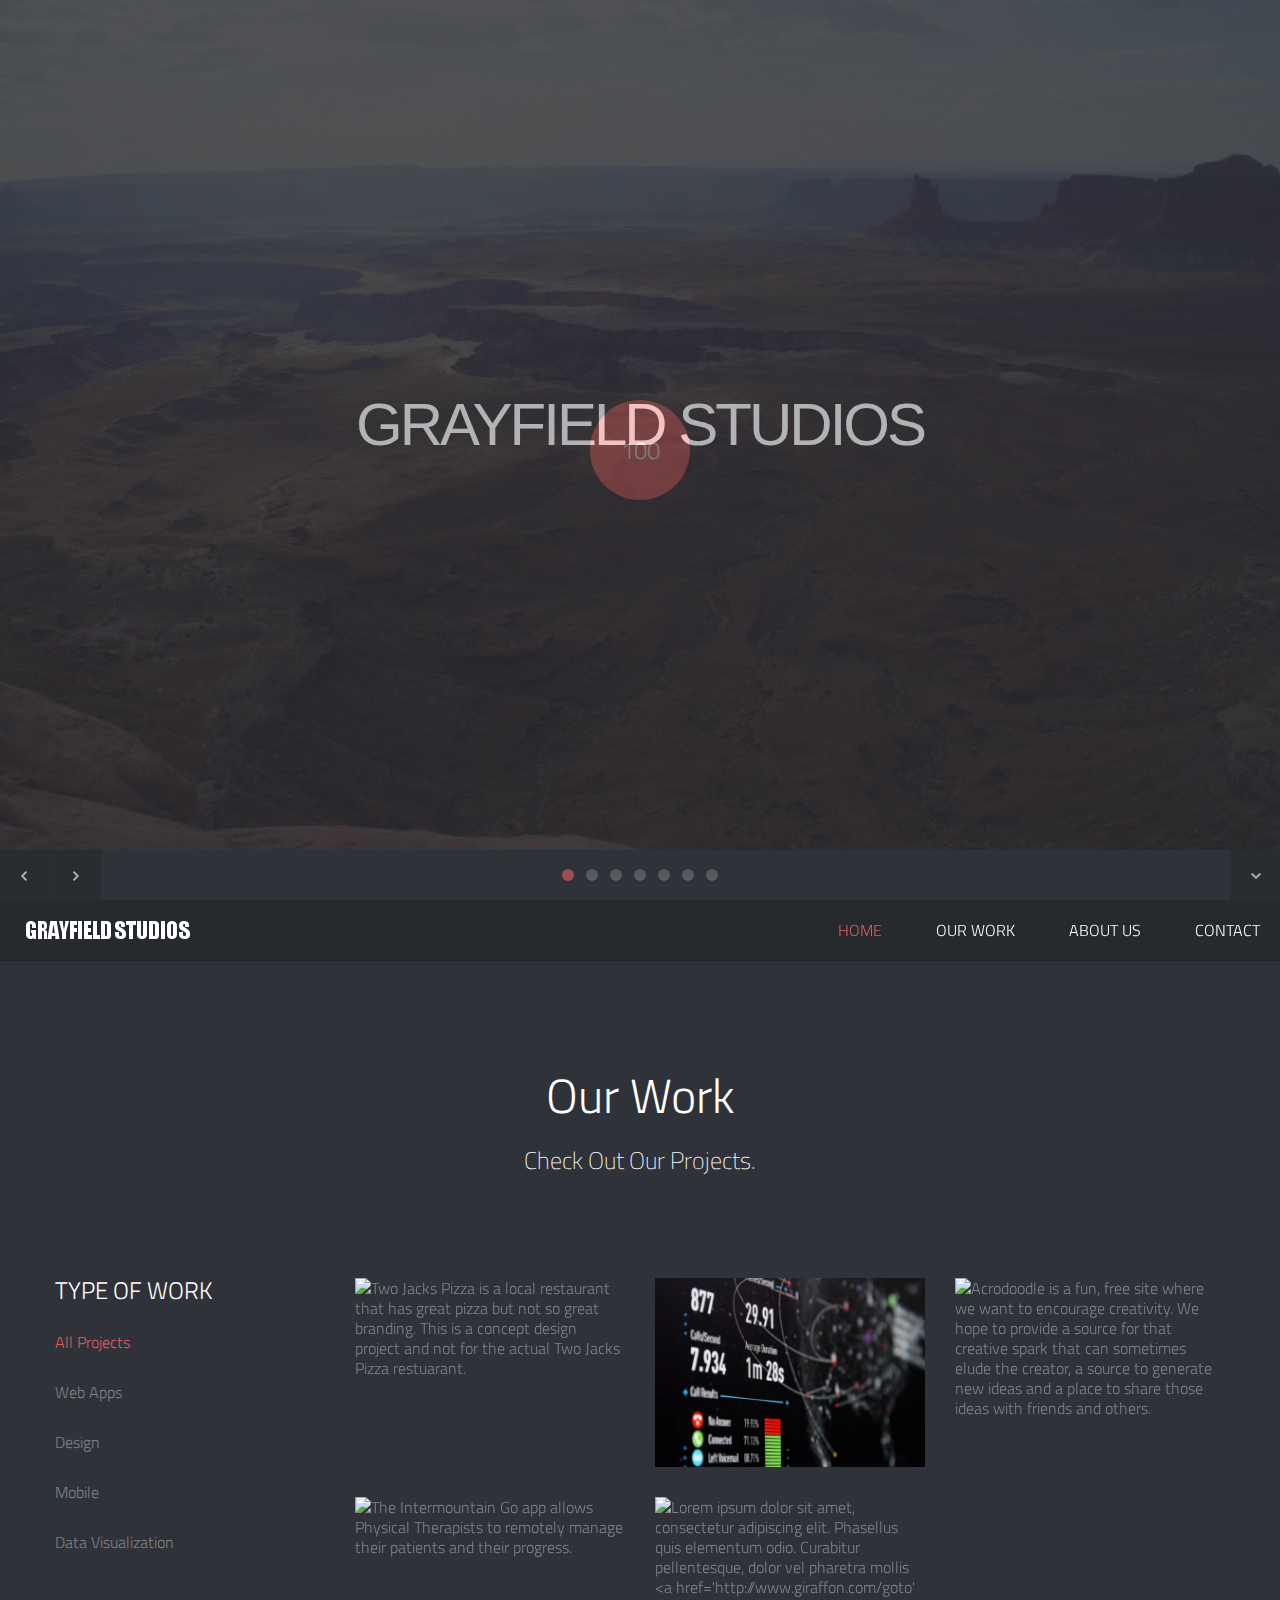
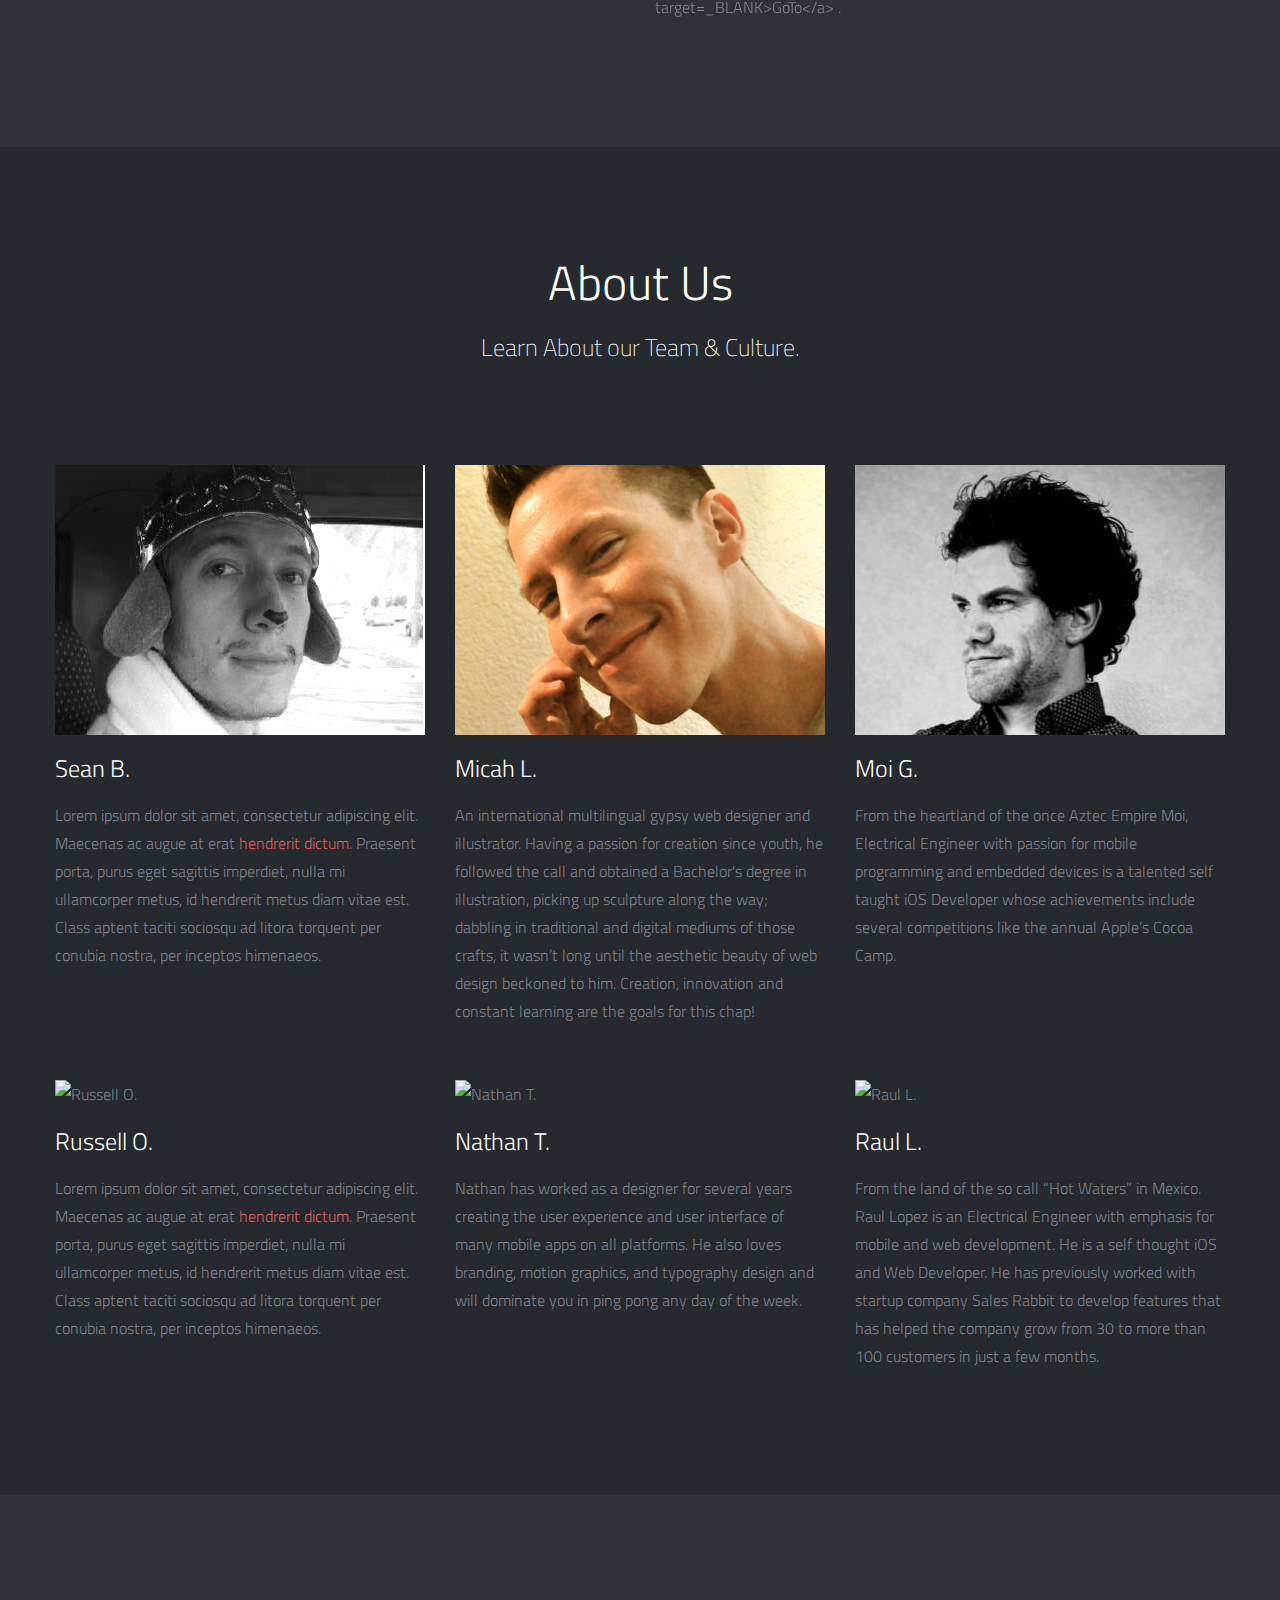
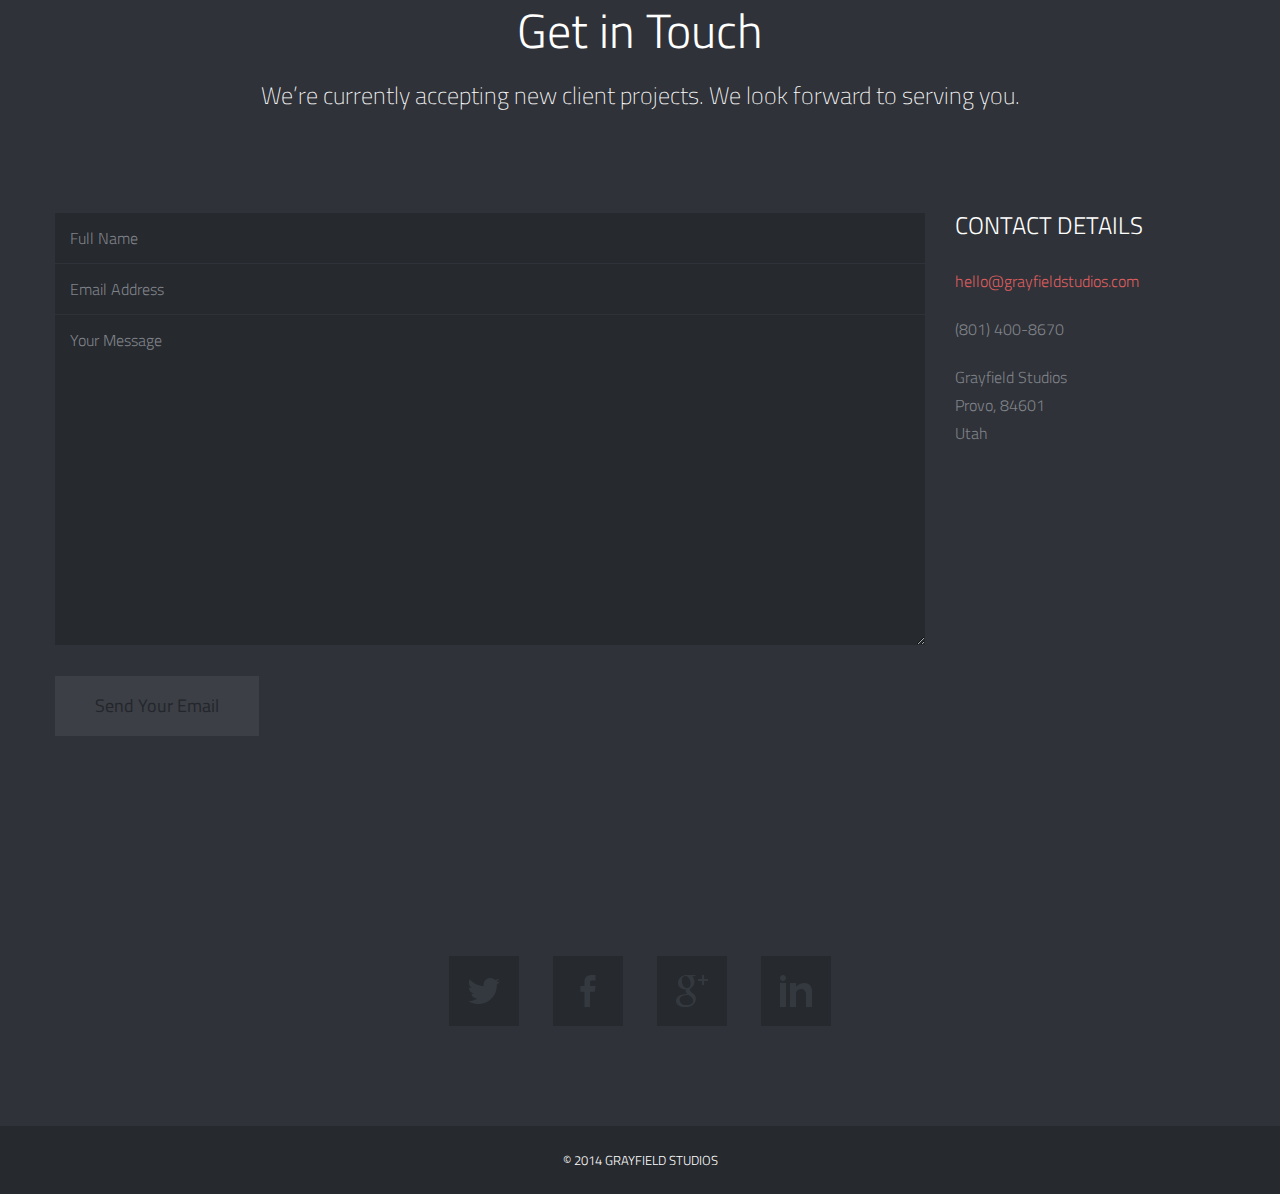
==== commit 49c93db1: "Update project fancybox, added images for goto" ====
--- a/index1.html
+++ b/index1.html
@@ -11,7 +11,11 @@
 
 <title>Grayfield Studios</title>
 
+<!-- SEO -->
 <meta name="description" content="Insert Your Site Description" />
+<meta name="Keywords" content="Web, Design, UI, UX, Mobile, Apps, Studio, Web, Website, iOS, Android" />
+<meta name="Author" content="Grayfield Studios" />
+<!-- <meta name="robots" content="all" /> -->
 
 <!-- Mobile Specifics -->
 <meta name="viewport" content="width=device-width, initial-scale=1.0">
@@ -63,20 +67,6 @@
 <script src="_include/js/modernizr.js"></script>
 
 <!-- Analytics -->
-<!--<script type="text/javascript">
-
-  var _gaq = _gaq || [];
-  _gaq.push(['_setAccount', 'Insert Your Code']);
-  _gaq.push(['_trackPageview']);
-
-  (function() {
-    var ga = document.createElement('script'); ga.type = 'text/javascript'; ga.async = true;
-    ga.src = ('https:' == document.location.protocol ? 'https://ssl' : 'http://www') + '.google-analytics.com/ga.js';
-    var s = document.getElementsByTagName('script')[0]; s.parentNode.insertBefore(ga, s);
-  })();
-
-</script>
--->
 <script>
   (function(i,s,o,g,r,a,m){i['GoogleAnalyticsObject']=r;i[r]=i[r]||function(){
   (i[r].q=i[r].q||[]).push(arguments)},i[r].l=1*new Date();a=s.createElement(o),
@@ -85,7 +75,6 @@
 
   ga('create', 'UA-53917622-1', 'auto');
   ga('send', 'pageview');
-
 </script>
 <!-- End Analytics -->
 
@@ -179,41 +168,94 @@
                 	<section id="projects">
                     	<ul id="thumbs">
 
+                            <!-- Item Project and Filter Name -->
+                            <li class="item-thumbs span3 design">
+                                <!-- Fancybox - Gallery Enabled - Title - Full Image -->
+                                <a class="hover-wrap fancybox" data-fancybox-group="twojacks" title="Two Jacks Pizza Rebrand Concept" href="_include/img/work/full/twojacks4-full.jpg">
+                                <a class="hover-wrap fancybox" data-fancybox-group="twojacks" title="Two Jacks Pizza Rebrand Concept" href="_include/img/work/full/twojacks2-full.jpg">
+                                <a class="hover-wrap fancybox" data-fancybox-group="twojacks" title="Two Jacks Pizza Rebrand Concept" href="_include/img/work/full/twojacks3-full.jpg">
+                                <a class="hover-wrap fancybox" data-fancybox-group="twojacks" title="Two Jacks Pizza Rebrand Concept" href="_include/img/work/full/twojacks-full.jpg">
+                                    <span class="overlay-img"></span>
+                                    <span class="overlay-img-thumb font-icon-plus"></span>
+                                </a></a></a></a>
+                                <!-- Thumb Image and Description -->
+                                <img src="_include/img/work/thumbs/twojacks-thumb.jpg" alt="Two Jacks Pizza is a local restaurant that has great pizza but not so great branding. This is a concept design project and not for the actual Two Jacks Pizza restuarant.">
+                            </li>
+                            <!-- End Item Project -->
+
 							<!-- Item Project and Filter Name -->
                         	<li class="item-thumbs span3 datavis webapps">
                             	<!-- Fancybox - Gallery Enabled - Title - Full Image -->
-                            	<a class="hover-wrap fancybox" data-fancybox-group="gallery" title="The City" href="_include/img/work/full/image-01-full.jpg">
+                            	<a class="hover-wrap fancybox" data-fancybox-group="globe" title="Interactive Communications Center Globe" href="_include/img/work/full/image-01-full.jpg">
                                 	<span class="overlay-img"></span>
                                     <span class="overlay-img-thumb font-icon-plus"></span>
                                 </a>
                                 <!-- Thumb Image and Description -->
-                                <img src="_include/img/work/thumbs/image-01.jpg" alt="Lorem ipsum dolor sit amet, consectetur adipiscing elit. Phasellus quis elementum odio. Curabitur pellentesque, dolor vel pharetra mollis.">
+                                <img src="_include/img/work/thumbs/image-01.jpg" alt="Communications Center Globe - Displaying live data of world-wide product use. Displayed in company lobby. Built with Processing.">
                             </li>
                         	<!-- End Item Project -->
 
 							<!-- Item Project and Filter Name -->
                         	<li class="item-thumbs span3 design webapps">
                             	<!-- Fancybox - Gallery Enabled - Title - Full Image -->
-                            	<a class="hover-wrap fancybox" data-fancybox-group="gallery" title="ACROdoodle" href="_include/img/work/full/image-02-full.jpg">
+                            	<a class="hover-wrap fancybox" data-fancybox-group="acrodoodle" title="ACROdoodle" href="_include/img/work/full/acrodoodle-full.jpg">
                                 	<span class="overlay-img"></span>
                                     <span class="overlay-img-thumb font-icon-plus"></span>
                                 </a>
                                 <!-- Thumb Image and Description -->
-                                <img src="_include/img/work/thumbs/image-02.jpg" alt="Lorem ipsum dolor sit amet, consectetur adipiscing elit. Phasellus quis elementum odio. Curabitur pellentesque, dolor vel pharetra mollis.">
+                                <img src="_include/img/work/thumbs/acrodoodle-thumb.jpg" alt="Acrodoodle is a fun, free site where we want to encourage creativity. We hope to provide a source for that creative spark that can sometimes elude the creator, a source to generate new ideas and a place to share those ideas with friends and others.">
                             </li>
                         	<!-- End Item Project -->
 
-							<!-- Item Project and Filter Name -->
-                        	<li class="item-thumbs span3 webapps mobile design">
-                            	<!-- Fancybox - Gallery Enabled - Title - Full Image -->
-                            	<a class="hover-wrap fancybox" data-fancybox-group="gallery" title="GoTo" href="_include/img/work/full/image-03-full.jpg">
-                                	<span class="overlay-img"></span>
+                            <!-- Item Project and Filter Name -->
+                            <li class="item-thumbs span3 mobile">
+                                <!-- Fancybox - Gallery Enabled - Title - Full Image -->
+                                <a class="hover-wrap fancybox" data-fancybox-group="intermountaingo" title="Intermountain Go" href="_include/img/work/full/intermountaingo-full.jpg">
+                                    <span class="overlay-img"></span>
                                     <span class="overlay-img-thumb font-icon-plus"></span>
                                 </a>
                                 <!-- Thumb Image and Description -->
-                                <img src="_include/img/work/thumbs/image-03.jpg" alt="Lorem ipsum dolor sit amet, consectetur adipiscing elit. Phasellus quis elementum odio. Curabitur pellentesque, dolor vel pharetra mollis <a href='http://www.giraffon.com/goto' target=_BLANK>GoTo</a> .">
+                                <img src="_include/img/work/thumbs/intermountaingo-thumb.jpg" alt="The Intermountain Go app allows Physical Therapists to remotely manage their patients and their progress.">
                             </li>
-                        	<!-- End Item Project -->
+                            <!-- End Item Project -->
+
+                            <!-- Item Project and Filter Name -->
+                            <li class="item-thumbs span3 webapps mobile design">
+                                <!-- Fancybox - Gallery Enabled - Title - Full Image -->
+                                <a class="hover-wrap fancybox" data-fancybox-group="goto" title="GoTo" href="_include/img/work/full/goto-full.jpg">
+                                <a class="hover-wrap fancybox" data-fancybox-group="goto" title="GoTo" href="_include/img/work/full/goto1-full.jpg">
+                                <a class="hover-wrap fancybox" data-fancybox-group="goto" title="GoTo" href="_include/img/work/full/goto2-full.jpg">
+                                    <span class="overlay-img"></span>
+                                    <span class="overlay-img-thumb font-icon-plus"></span>
+                                </a></a></a>
+                                <!-- Thumb Image and Description -->
+                                <img src="_include/img/work/thumbs/goto-thumb.jpg" alt="Lorem ipsum dolor sit amet, consectetur adipiscing elit. Phasellus quis elementum odio. Curabitur pellentesque, dolor vel pharetra mollis <a href='http://www.giraffon.com/goto' target=_BLANK>GoTo</a> .">
+                            </li>
+                            <!-- End Item Project -->
+
+                            <!-- Item Project and Filter Name -->
+                            <!-- <li class="item-thumbs span3 mobile"> -->
+                                <!-- Fancybox - Gallery Enabled - Title - Full Image -->
+                                <!-- <a class="hover-wrap fancybox" data-fancybox-group="gallery" title="Solar Mongo" href="_include/img/work/full/original-full.jpg">
+                                    <span class="overlay-img"></span>
+                                    <span class="overlay-img-thumb font-icon-plus"></span>
+                                </a> -->
+                                <!-- Thumb Image and Description -->
+                               <!--  <img src="_include/img/work/thumbs/original_thumb.jpg" alt="SolarMongo's mission is to produce a more efficient workflow for every solar business. We strive to help clients understand how mobile technologies will cut their costs and time involved in their business workflow. We are constantly implementing new features in our system to give business owners the tools they need anywhere and any time they are needed. SolarMongo is the means by which our clients will improve their business.">
+                            </li> -->
+                            <!-- End Item Project -->
+
+                            <!-- Item Project and Filter Name -->
+                            <!-- <li class="item-thumbs span3 mobile"> -->
+                                <!-- Fancybox - Gallery Enabled - Title - Full Image -->
+                               <!--  <a class="hover-wrap fancybox" data-fancybox-group="gallery" title="Run Storm" href="_include/img/work/full/original-full.jpg">
+                                    <span class="overlay-img"></span>
+                                    <span class="overlay-img-thumb font-icon-plus"></span>
+                                </a> -->
+                                <!-- Thumb Image and Description -->
+                               <!--  <img src="_include/img/work/thumbs/ihc2-thumb.png" alt="RunStorm Director helps race directors add races and distribute racing results for the supported file formats. Upload your CSV file through itunes and upload to Runstom automatic race results distributer..">
+                            </li> -->
+                            <!-- End Item Project -->
 
 							<!-- Item Project and Filter Name -->
                         	<!-- <li class="item-thumbs span3 mobile"> -->
@@ -262,7 +304,7 @@
                     <span class="overlay-img"></span>
                     <span class="overlay-text-thumb">CTO/Founder</span>
                 </div>
-                <img src="_include/img/profile/profile-02.jpg" alt="John Doe">
+                <img src="_include/img/profile/profile-sean.jpg" alt="Sean B.">
             </div>
             <h3 class="profile-name">Sean B.</h3>
             <p class="profile-description">Lorem ipsum dolor sit amet, consectetur adipiscing elit. Maecenas ac augue at erat <a href="#">hendrerit dictum</a>.
@@ -279,27 +321,6 @@
         <!-- End Profile -->
 
         <!-- Start Profile -->
-    	<div class="span4 profile">
-        	<div class="image-wrap">
-                <div class="hover-wrap">
-                    <span class="overlay-img"></span>
-                    <span class="overlay-text-thumb">iOS Developer</span>
-                </div>
-                <img src="_include/img/profile/profile-moi.jpg" alt="Moi G.">
-            </div>
-            <h3 class="profile-name">Moi G.</h3>
-            <p class="profile-description">From the heartland of the once Aztec Empire Moi, Electrical Engineer with passion for mobile programming and embedded devices is a talented self taught iOS Developer whose achievements include several competitions like the annual Apple’s Cocoa Camp.</p>
-
-            <!-- <div class="social">
-            	<ul class="social-icons">
-                	<li><a href="#"><i class="font-icon-social-twitter"></i></a></li>
-                    <li><a href="#"><i class="font-icon-social-email"></i></a></li>
-                </ul>
-            </div> -->
-        </div>
-        <!-- End Profile -->
-
-        <!-- Start Profile -->
         <div class="span4 profile">
             <div class="image-wrap">
                 <div class="hover-wrap">
@@ -321,6 +342,27 @@
         </div>
         <!-- End Profile -->
 
+        <!-- Start Profile -->
+        <div class="span4 profile">
+            <div class="image-wrap">
+                <div class="hover-wrap">
+                    <span class="overlay-img"></span>
+                    <span class="overlay-text-thumb">iOS Developer</span>
+                </div>
+                <img src="_include/img/profile/profile-moi.jpg" alt="Moi G.">
+            </div>
+            <h3 class="profile-name">Moi G.</h3>
+            <p class="profile-description">From the heartland of the once Aztec Empire Moi, Electrical Engineer with passion for mobile programming and embedded devices is a talented self taught iOS Developer whose achievements include several competitions like the annual Apple’s Cocoa Camp.</p>
+
+            <!-- <div class="social">
+                <ul class="social-icons">
+                    <li><a href="#"><i class="font-icon-social-twitter"></i></a></li>
+                    <li><a href="#"><i class="font-icon-social-email"></i></a></li>
+                </ul>
+            </div> -->
+        </div>
+        <!-- End Profile -->
+
     </div>
     <!-- End People -->
 
@@ -328,20 +370,20 @@
     <div class="row"><br></div>
 
     <!-- People Second Row -->
-   <!--  <div class="row"> -->
-
-        <!-- Start Profile -->
-       <!--  <div class="span4 profile">
+    <div class="row">
+
+        <!-- Start Profile -->
+        <div class="span4 profile">
             <div class="image-wrap">
                 <div class="hover-wrap">
                     <span class="overlay-img"></span>
-                    <span class="overlay-text-thumb">Data Visualization</span>
-                </div>
-                <img src="_include/img/profile/profile-01.jpg" alt="John Doe">
-            </div>
-            <h3 class="profile-name">Dean C.</h3>
+                    <span class="overlay-text-thumb">Designer/Digital Marketer</span>
+                </div>
+                <img src="_include/img/profile/profile-russell.jpg" alt="Russell O.">
+            </div>
+            <h3 class="profile-name">Russell O.</h3>
             <p class="profile-description">Lorem ipsum dolor sit amet, consectetur adipiscing elit. Maecenas ac augue at erat <a href="#">hendrerit dictum</a>.
-            Praesent porta, purus eget sagittis imperdiet, nulla mi ullamcorper metus, id hendrerit metus diam vitae est. Class aptent taciti sociosqu ad litora torquent per conubia nostra, per inceptos himenaeos.</p> -->
+            Praesent porta, purus eget sagittis imperdiet, nulla mi ullamcorper metus, id hendrerit metus diam vitae est. Class aptent taciti sociosqu ad litora torquent per conubia nostra, per inceptos himenaeos.</p>
 
             <!-- <div class="social">
                 <ul class="social-icons">
@@ -350,7 +392,51 @@
                     <li><a href="#"><i class="font-icon-social-facebook"></i></a></li>
                 </ul>
             </div> -->
-       <!--  </div> -->
+        </div>
+        <!-- End Profile -->
+
+        <!-- Start Profile -->
+        <div class="span4 profile">
+            <div class="image-wrap">
+                <div class="hover-wrap">
+                    <span class="overlay-img"></span>
+                    <span class="overlay-text-thumb">UI/UX Designer</span>
+                </div>
+                <img src="_include/img/profile/profile-nathan.jpg" alt="Nathan T.">
+            </div>
+            <h3 class="profile-name">Nathan T.</h3>
+            <p class="profile-description">Nathan has worked as a designer for several years creating the user experience and user interface of many mobile apps on all platforms. He also loves branding, motion graphics, and typography design and will dominate you in ping pong any day of the week.</p>
+
+            <!-- <div class="social">
+                <ul class="social-icons">
+                    <li><a href="#"><i class="font-icon-social-twitter"></i></a></li>
+                    <li><a href="#"><i class="font-icon-social-dribbble"></i></a></li>
+                    <li><a href="#"><i class="font-icon-social-facebook"></i></a></li>
+                </ul>
+            </div> -->
+        </div>
+        <!-- End Profile -->
+
+        <!-- Start Profile -->
+        <div class="span4 profile">
+            <div class="image-wrap">
+                <div class="hover-wrap">
+                    <span class="overlay-img"></span>
+                    <span class="overlay-text-thumb">iOS/Web Developer</span>
+                </div>
+                <img src="_include/img/profile/profile-raul.jpg" alt="Raul L.">
+            </div>
+            <h3 class="profile-name">Raul L.</h3>
+            <p class="profile-description">From the land of the so call “Hot Waters” in Mexico. Raul Lopez is an Electrical Engineer with emphasis for mobile and web development. He is a self thought iOS and Web Developer. He has previously worked with startup company Sales Rabbit to develop features that has helped the company grow from 30 to more than 100 customers in just a few months.</p>
+
+            <!-- <div class="social">
+                <ul class="social-icons">
+                    <li><a href="#"><i class="font-icon-social-twitter"></i></a></li>
+                    <li><a href="#"><i class="font-icon-social-dribbble"></i></a></li>
+                    <li><a href="#"><i class="font-icon-social-facebook"></i></a></li>
+                </ul>
+            </div> -->
+        </div>
         <!-- End Profile -->
 
         <!-- Start Profile -->
@@ -401,7 +487,7 @@
         <!-- End Profile -->
 
     <!-- End People Second Row -->
-   <!--  </div> -->
+    </div>
 
 </div>
 </div>
